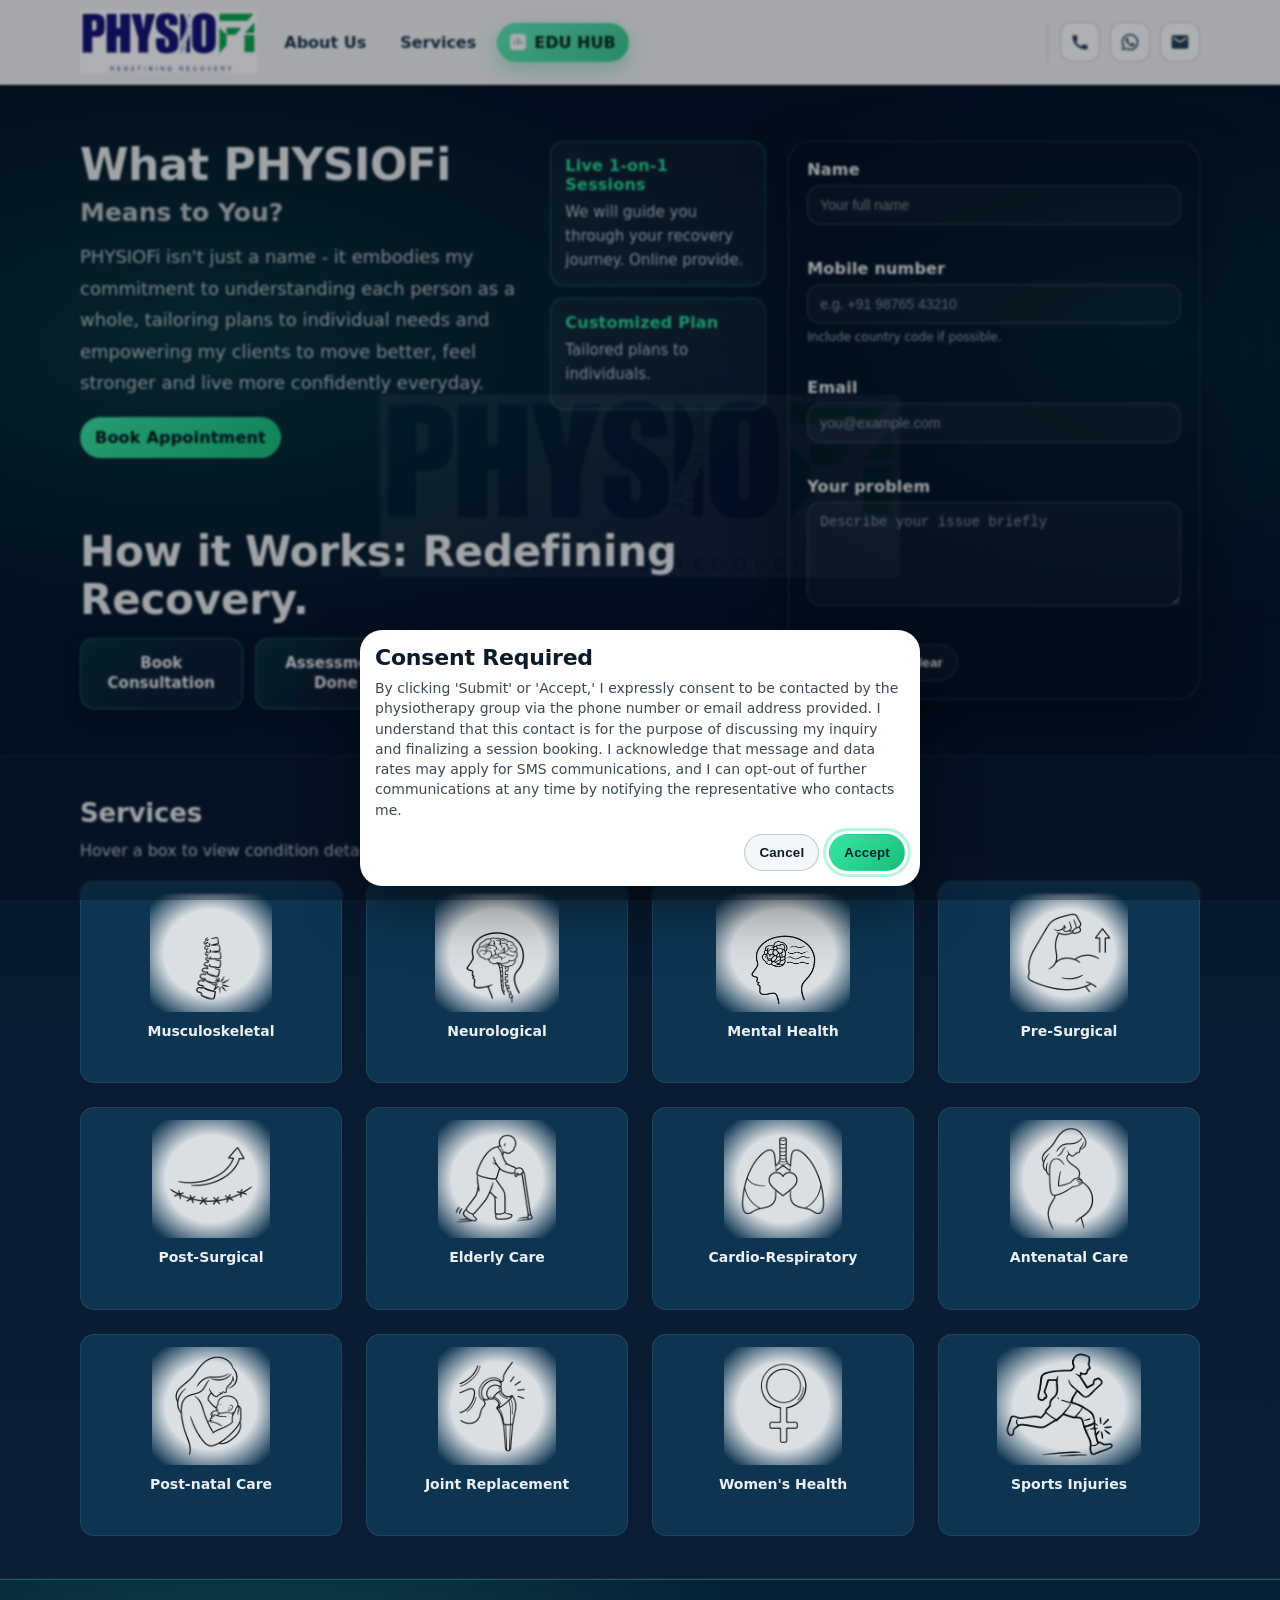
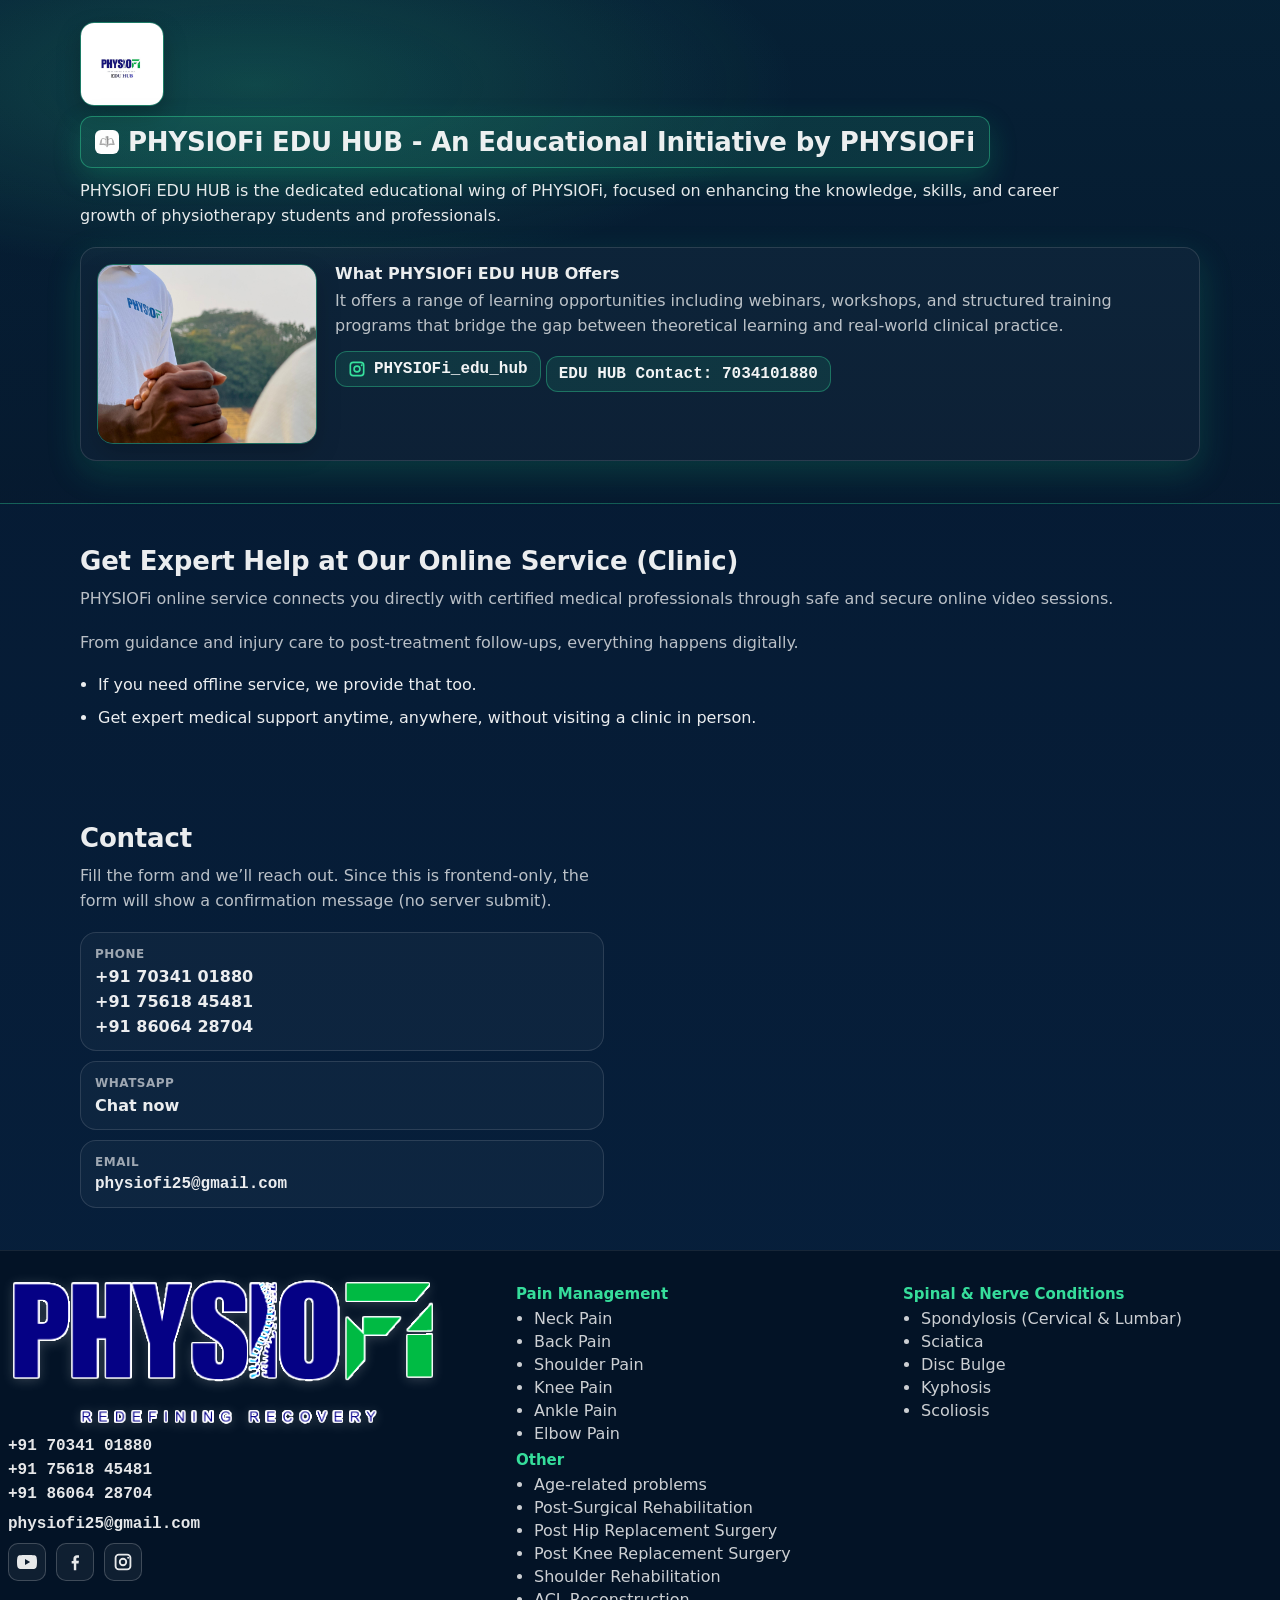
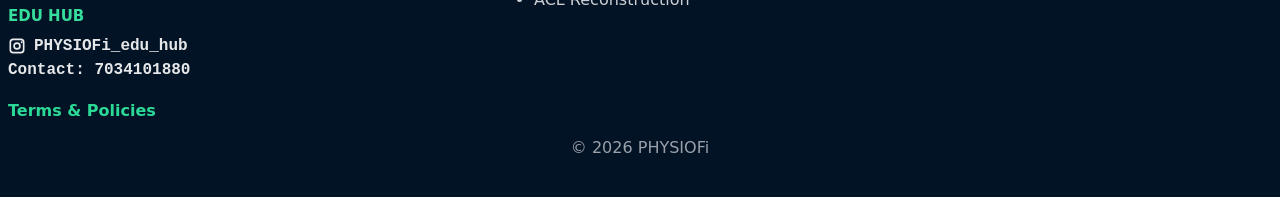
==== index.html @ 5911580b "initial upload" ====
<!doctype html>
<html lang="en">
  <head>
    <meta charset="UTF-8" />
    <meta name="viewport" content="width=device-width, initial-scale=1.0" />
    <title>PHYSIOFi - Redefining Recovery</title>
    <meta
      name="description"
      content="Single-page frontend site with quick contact and a support form."
    />
    <link rel="icon" type="image/jpeg" href="./image.jpg" />
    <link rel="apple-touch-icon" href="./image.jpg" />
    <link rel="stylesheet" href="./styles.css" />
  </head>
  <body>
    <a class="skip-link" href="#main">Skip to content</a>

    <header class="topbar" id="top">
      <div class="container topbar__inner">
        <a class="brand" href="#top" aria-label="Homepage">
          <img
            class="brand__logo"
            src="./logo.png"
            alt="PHYSIOFi logo"
            width="40"
            height="40"
          />
        </a>

        <nav class="nav" aria-label="Primary">
          <a class="nav__link" href="#about">About Us</a>
          <a class="nav__link" href="#services">Services</a>
          <a class="nav__link nav__link--edu" href="#edu-hub">
            <img
              class="nav__edu-icon"
              src="./edu hub 2.png"
              alt="PHYSIOFi EDU HUB"
              width="18"
              height="18"
            />
            <span>EDU HUB</span>
          </a>
        </nav>

        <div class="quick" aria-label="Quick contact links">
          <div class="phone-menu-wrap">
            <a
              class="icon-btn"
              href="#"
              id="callLink"
              aria-label="Call us"
              aria-haspopup="true"
              aria-expanded="false"
              title="Call"
            >
              <svg viewBox="0 0 24 24" aria-hidden="true">
                <path
                  d="M6.62 10.79a15.05 15.05 0 0 0 6.59 6.59l2.2-2.2a1 1 0 0 1 1.01-.24c1.12.37 2.33.57 3.58.57a1 1 0 0 1 1 1V20a1 1 0 0 1-1 1C10.07 21 3 13.93 3 5a1 1 0 0 1 1-1h3.5a1 1 0 0 1 1 1c0 1.25.2 2.46.57 3.58a1 1 0 0 1-.24 1.01l-2.2 2.2Z"
                />
              </svg>
            </a>
            <div class="phone-menu" id="navPhoneMenu" hidden></div>
          </div>
          <a
            class="icon-btn"
            href="#"
            id="whatsAppLink"
            aria-label="WhatsApp us"
            title="WhatsApp"
          >
            <svg viewBox="0 0 24 24" aria-hidden="true">
              <path
                d="M12.04 2C6.53 2 2.07 6.47 2.07 12c0 1.77.46 3.5 1.33 5.03L2 22l5.12-1.35A9.9 9.9 0 0 0 12.04 22c5.51 0 9.96-4.47 9.96-10S17.55 2 12.04 2Zm0 18.2c-1.55 0-3.06-.41-4.39-1.18l-.32-.19-3.04.8.81-2.96-.21-.34A8.17 8.17 0 0 1 3.88 12c0-4.52 3.67-8.2 8.16-8.2 4.5 0 8.16 3.68 8.16 8.2s-3.66 8.2-8.16 8.2Zm4.76-6.17c-.26-.13-1.54-.76-1.78-.85-.24-.09-.41-.13-.58.13-.17.26-.67.85-.82 1.03-.15.17-.3.2-.56.07-.26-.13-1.09-.4-2.07-1.28-.77-.69-1.29-1.54-1.44-1.8-.15-.26-.02-.4.11-.53.12-.12.26-.3.39-.45.13-.15.17-.26.26-.43.09-.17.04-.33-.02-.46-.06-.13-.58-1.39-.8-1.9-.21-.5-.43-.43-.58-.44h-.5c-.17 0-.46.07-.7.33-.24.26-.92.9-.92 2.2s.95 2.56 1.08 2.73c.13.17 1.86 2.85 4.5 3.99.63.27 1.12.43 1.5.55.63.2 1.2.17 1.65.1.5-.07 1.54-.63 1.76-1.24.22-.61.22-1.13.15-1.24-.07-.11-.24-.17-.5-.3Z"
              />
            </svg>
          </a>
          <a
            class="icon-btn"
            href="#"
            id="emailLink"
            aria-label="Email us"
            title="Email"
          >
            <svg viewBox="0 0 24 24" aria-hidden="true">
              <path
                d="M20 4H4a2 2 0 0 0-2 2v12a2 2 0 0 0 2 2h16a2 2 0 0 0 2-2V6a2 2 0 0 0-2-2Zm0 4-8 5L4 8V6l8 5 8-5v2Z"
              />
            </svg>
          </a>
        </div>
      </div>
    </header>

    <main id="main">
      <section class="hero" id="about">
        <div class="container hero__inner">
          <div class="hero__content">
            <div class="hero__stack">
              <section
                class="hero-block"
                aria-labelledby="PHYSIOFi-means-title"
              >
                <div class="hero-split">
                  <div class="hero-split__main">
                    <h1 id="PHYSIOFi-means-title">What PHYSIOFi</h1>
                    <p class="hero-title-balance">Means to You?</p>
                    <p class="subhead">
                      PHYSIOFi isn't just a name - it embodies my commitment to
                      understanding each person as a whole, tailoring plans to
                      individual needs and empowering my clients to move better,
                      feel stronger and live more confidently everyday.
                    </p>
                    <div class="hero__actions">
                      <a class="btn btn--primary" href="#" id="bookAppointmentBtn"
                        >Book Appointment</a
                      >
                    </div>
                  </div>

                  <aside class="hero-split__aside" aria-label="Key highlights">
                    <div class="hero-point">
                      <h2 class="hero-point__title">Live 1-on-1 Sessions</h2>
                      <p class="hero-point__text">
                        We will guide you through your recovery journey. Online
                        provide.
                      </p>
                    </div>
                    <div class="hero-point">
                      <h2 class="hero-point__title">Customized Plan</h2>
                      <p class="hero-point__text">
                        Tailored plans to individuals.
                      </p>
                    </div>
                  </aside>
                </div>
              </section>

              <section
                class="hero-block"
                aria-labelledby="how-it-works-title"
              >
                <h2 id="how-it-works-title">
                  How it Works: Redefining Recovery.
                </h2>
                <div class="process" role="list">
                  <div class="process__step" role="listitem">
                    Book Consultation
                  </div>
                  <div class="process__step" role="listitem">
                    Assessment Done
                  </div>
                  <div class="process__step" role="listitem">
                    Live 1 on 1 Consultation
                  </div>
                  <div class="process__step" role="listitem">
                    Progression Recording
                  </div>
                </div>
              </section>
            </div>
          </div>

          <form class="form hero__form hero__form--inline js-help-form" id="helpFormInline" novalidate>
            <div class="field">
              <label for="name-inline">Name</label>
              <input
                id="name-inline"
                name="name"
                type="text"
                autocomplete="name"
                placeholder="Your full name"
                required
                minlength="2"
              />
              <p class="field__error" data-error-for="name"></p>
            </div>

            <div class="field">
              <label for="mobile-inline">Mobile number</label>
              <input
                id="mobile-inline"
                name="mobile"
                type="tel"
                inputmode="tel"
                autocomplete="tel"
                placeholder="e.g. +91 98765 43210"
                required
              />
              <p class="field__hint">Include country code if possible.</p>
              <p class="field__error" data-error-for="mobile"></p>
            </div>

            <div class="field">
              <label for="email-inline">Email</label>
              <input
                id="email-inline"
                name="email"
                type="email"
                autocomplete="email"
                placeholder="you@example.com"
                required
              />
              <p class="field__error" data-error-for="email"></p>
            </div>

            <div class="field">
              <label for="problem-inline">Your problem</label>
              <textarea
                id="problem-inline"
                name="problem"
                rows="5"
                placeholder="Describe your issue briefly"
                required
                minlength="10"
              ></textarea>
              <p class="field__error" data-error-for="problem"></p>
            </div>

            <div class="form__actions">
              <button class="btn btn--primary" type="submit">Submit</button>
              <button class="btn btn--ghost" type="reset">Clear</button>
            </div>

            <div class="toast" role="status" aria-live="polite"></div>
          </form>
        </div>
      </section>

      <section class="section section--alt" id="services">
        <div class="container">
          <h2>Services</h2>
          <p class="lead">
            Hover a box to view condition details and care focus.
          </p>
          <div class="service-grid" aria-label="Service categories">
            <article class="service-card">
              <div class="service-card__media">
                <img src="./muscoskeletal.png" alt="Musculoskeletal care" />
              </div>
              <h3>Musculoskeletal</h3>
              <p>Back and neck pain, slipped discs, osteoarthritis, rheumatoid arthritis, and chronic muscle strains.</p>
            </article>
            <article class="service-card">
              <div class="service-card__media">
                <img src="./Neurological.png" alt="Neurological care" />
              </div>
              <h3>Neurological</h3>
              <p>Stroke rehabilitation, Parkinson's disease, Multiple Sclerosis, Spinal Cord Injury, and balance/coordination disorders.</p>
            </article>
            <article class="service-card">
              <div class="service-card__media">
                <img src="./Mental health.png" alt="Mental health care" />
              </div>
              <h3>Mental Health</h3>
              <p>Therapeutic exercises for stress reduction, physical activity programs for depression/anxiety, and relaxation techniques.</p>
            </article>
            <article class="service-card">
              <div class="service-card__media">
                <img src="./pre-surgical.png" alt="Pre-surgical care" />
              </div>
              <h3>Pre-Surgical</h3>
              <p>Conditioning and strengthening prior to elective surgeries to improve recovery outcomes (e.g., pre-ACL or pre-hip replacement).</p>
            </article>
            <article class="service-card">
              <div class="service-card__media">
                <img src="./post surgical.png" alt="Post-surgical care" />
              </div>
              <h3>Post-Surgical</h3>
              <p>Targeted rehabilitation following orthopedic, abdominal, or cardiac surgeries to restore mobility and reduce scar tissue.</p>
            </article>
            <article class="service-card">
              <div class="service-card__media">
                <img src="./Elderly care.png" alt="Elderly care" />
              </div>
              <h3>Elderly Care</h3>
              <p>Fall prevention, mobility assistance, osteoporosis management, and age-related functional decline.</p>
            </article>
            <article class="service-card">
              <div class="service-card__media">
                <img src="./cardio respiratory.png" alt="Cardio-respiratory care" />
              </div>
              <h3>Cardio-Respiratory</h3>
              <p>Post-COPD management, asthma physical therapy, post-heart attack recovery, and improving lung capacity.</p>
            </article>
            <article class="service-card">
              <div class="service-card__media">
                <img src="./antenatal care.png" alt="Antenatal care" />
              </div>
              <h3>Antenatal Care</h3>
              <p>Pregnancy-related back pain, pelvic floor strengthening, and postural correction during pregnancy.</p>
            </article>
            <article class="service-card">
              <div class="service-card__media">
                <img src="./post-natal.png" alt="Post-natal care" />
              </div>
              <h3>Post-natal Care</h3>
              <p>Diastasis recti recovery, pelvic floor rehabilitation, and safe return-to-exercise programs after childbirth.</p>
            </article>
            <article class="service-card">
              <div class="service-card__media">
                <img src="./joint replacement.png" alt="Joint replacement care" />
              </div>
              <h3>Joint Replacement</h3>
              <p>Specialized protocols for Total Hip Replacement (THR), Total Knee Replacement (TKR), and Shoulder Arthroplasty.</p>
            </article>
            <article class="service-card">
              <div class="service-card__media">
                <img src="./women's health.png" alt="Women's health physiotherapy" />
              </div>
              <h3>Women's Health</h3>
              <p>Pelvic organ prolapse, incontinence, pelvic pain, and menopause-related physical changes.</p>
            </article>
            <article class="service-card">
              <div class="service-card__media">
                <img src="./sports injuries.png" alt="Sports injury physiotherapy" />
              </div>
              <h3>Sports Injuries</h3>
              <p>Ligament tears (ACL/MCL), rotator cuff injuries, shin splints, tennis elbow, and athletic performance optimization.</p>
            </article>
          </div>
        </div>
      </section>

      <section class="section section--edu-hub" id="edu-hub">
        <div class="container">
          <img
            class="edu-hub__symbol"
            src="./edu hub.jpg"
            alt="PHYSIOFi EDU HUB symbol"
            width="96"
            height="96"
          />
          <h2 class="edu-hub__title">
            <img
              class="edu-hub__title-logo"
              src="./edu hub 2.png"
              alt="PHYSIOFi EDU HUB logo"
              width="28"
              height="28"
            />
            <span>PHYSIOFi EDU HUB - An Educational Initiative by PHYSIOFi</span>
          </h2>
          <p class="lead">
            PHYSIOFi EDU HUB is the dedicated educational wing of PHYSIOFi,
            focused on enhancing the knowledge, skills, and career growth of
            physiotherapy students and professionals.
          </p>
          <article class="panel edu-hub__panel">
            <img
              class="edu-hub__panel-image"
              src="./PHYSIOFi  edu hub 3.jpeg"
              alt="PHYSIOFi EDU HUB visual"
              width="220"
              height="180"
              loading="lazy"
            />
            <div class="edu-hub__panel-content">
              <h3>What PHYSIOFi EDU HUB Offers</h3>
              <p>
                It offers a range of learning opportunities including webinars,
                workshops, and structured training programs that bridge the gap
                between theoretical learning and real-world clinical practice.
              </p>
              <a
                class="edu-hub__insta"
                href="https://www.instagram.com/PHYSIOFi_edu_hub?igsh=ZTd3OWZod3J6ZGVw"
                target="_blank"
                rel="noopener noreferrer"
                aria-label="Visit PHYSIOFi EDU HUB on Instagram"
              >
                <svg viewBox="0 0 24 24" aria-hidden="true">
                  <path
                    d="M7 2h10a5 5 0 0 1 5 5v10a5 5 0 0 1-5 5H7a5 5 0 0 1-5-5V7a5 5 0 0 1 5-5Zm0 2.2A2.8 2.8 0 0 0 4.2 7v10A2.8 2.8 0 0 0 7 19.8h10a2.8 2.8 0 0 0 2.8-2.8V7A2.8 2.8 0 0 0 17 4.2H7Zm11.2 1.6a1.2 1.2 0 1 1 0 2.4 1.2 1.2 0 0 1 0-2.4ZM12 7a5 5 0 1 1 0 10 5 5 0 0 1 0-10Zm0 2.2A2.8 2.8 0 1 0 12 14.8 2.8 2.8 0 0 0 12 9.2Z"
                  />
                </svg>
                <span class="mono">PHYSIOFi_edu_hub</span>
              </a>
              <a
                class="edu-hub__insta"
                href="tel:+917034101880"
                aria-label="Call EDU HUB at 7034101880"
              >
                <span class="mono">EDU HUB Contact: 7034101880</span>
              </a>
            </div>
          </article>
        </div>
      </section>

      <section class="section" id="online-clinic">
        <div class="container">
          <h2>Get Expert Help at Our Online Service (Clinic)</h2>
          <p class="lead">
            PHYSIOFi online service connects you directly with certified medical
            professionals through safe and secure online video sessions.
          </p>
          <p class="lead">
            From guidance and injury care to post-treatment follow-ups,
            everything happens digitally.
          </p>
          <ul class="online-clinic__points">
            <li>
              If you need offline service, we provide that too.
            </li>
            <li>
              Get expert medical support anytime, anywhere, without visiting a
              clinic in person.
            </li>
          </ul>
        </div>
      </section>

      <section class="section" id="contact">
        <div class="container contact">
          <div class="contact__copy">
            <h2>Contact</h2>
            <p class="lead">
              Fill the form and we’ll reach out. Since this is frontend-only,
              the form will show a confirmation message (no server submit).
            </p>

            <div class="contact-cards" aria-label="Direct contact">
              <div class="contact-card" id="callCard">
                <span class="contact-card__title">Phone</span>
                <div class="phone-list" id="phoneList"></div>
              </div>
              <a class="contact-card" href="#" id="waCard">
                <span class="contact-card__title">WhatsApp</span>
                <span class="contact-card__value">Chat now</span>
              </a>
              <a class="contact-card" href="#" id="mailCard">
                <span class="contact-card__title">Email</span>
                <span class="contact-card__value mono" id="emailText"></span>
              </a>
            </div>
          </div>

        </div>
      </section>

    </main>

    <footer class="footer">
      <div class="container footer__inner">
        <div class="footer__column">
          <a href="#top" aria-label="Back to top">
            <img
              class="footer__logo"
              src="./logo-transparent.png"
              alt="PHYSIOFi logo"
              width="240"
              height="72"
            />
          </a>

          <div class="footer__phone-list" id="footerPhoneList"></div>
          <a class="footer__contact mono" href="#" id="footerEmailLink">
            <span id="footerEmailText"></span>
          </a>

          <div class="footer__socials" aria-label="Social links">
            <a
              class="footer__social"
              href="#"
              id="footerYouTube"
              target="_blank"
              rel="noopener noreferrer"
              aria-label="Visit PHYSIOFi on YouTube"
              title="YouTube"
            >
              <svg viewBox="0 0 24 24" aria-hidden="true">
                <path
                  d="M23.5 6.2a3.1 3.1 0 0 0-2.2-2.2C19.4 3.5 12 3.5 12 3.5s-7.4 0-9.3.5A3.1 3.1 0 0 0 .5 6.2 32 32 0 0 0 0 12a32 32 0 0 0 .5 5.8 3.1 3.1 0 0 0 2.2 2.2c1.9.5 9.3.5 9.3.5s7.4 0 9.3-.5a3.1 3.1 0 0 0 2.2-2.2A32 32 0 0 0 24 12a32 32 0 0 0-.5-5.8ZM9.6 15.5V8.5l6.2 3.5-6.2 3.5Z"
                />
              </svg>
            </a>
            <a
              class="footer__social"
              href="#"
              id="footerFacebook"
              target="_blank"
              rel="noopener noreferrer"
              aria-label="Visit PHYSIOFi on Facebook"
              title="Facebook"
            >
              <svg viewBox="0 0 24 24" aria-hidden="true">
                <path
                  d="M13.5 22v-8.2h2.8l.4-3.2h-3.2V8.5c0-.9.2-1.6 1.6-1.6h1.7V4.1c-.3 0-1.3-.1-2.5-.1-2.5 0-4.2 1.5-4.2 4.3v2.4H8v3.2h2.6V22h2.9Z"
                />
              </svg>
            </a>
            <a
              class="footer__social"
              href="#"
              id="footerInstagram"
              target="_blank"
              rel="noopener noreferrer"
              aria-label="Visit PHYSIOFi on Instagram"
              title="Instagram"
            >
              <svg viewBox="0 0 24 24" aria-hidden="true">
                <path
                  d="M7 2h10a5 5 0 0 1 5 5v10a5 5 0 0 1-5 5H7a5 5 0 0 1-5-5V7a5 5 0 0 1 5-5Zm0 2.2A2.8 2.8 0 0 0 4.2 7v10A2.8 2.8 0 0 0 7 19.8h10a2.8 2.8 0 0 0 2.8-2.8V7A2.8 2.8 0 0 0 17 4.2H7Zm11.2 1.6a1.2 1.2 0 1 1 0 2.4 1.2 1.2 0 0 1 0-2.4ZM12 7a5 5 0 1 1 0 10 5 5 0 0 1 0-10Zm0 2.2A2.8 2.8 0 1 0 12 14.8 2.8 2.8 0 0 0 12 9.2Z"
                />
              </svg>
            </a>
          </div>

          <div class="footer__edu-hub">
            <h4 class="footer__services-group">EDU HUB</h4>
            <a
              class="footer__contact footer__edu-link mono"
              href="https://www.instagram.com/PHYSIOFi_edu_hub?igsh=ZTd3OWZod3J6ZGVw"
              target="_blank"
              rel="noopener noreferrer"
              aria-label="Visit PHYSIOFi EDU HUB Instagram"
            >
              <svg viewBox="0 0 24 24" aria-hidden="true">
                <path
                  d="M7 2h10a5 5 0 0 1 5 5v10a5 5 0 0 1-5 5H7a5 5 0 0 1-5-5V7a5 5 0 0 1 5-5Zm0 2.2A2.8 2.8 0 0 0 4.2 7v10A2.8 2.8 0 0 0 7 19.8h10a2.8 2.8 0 0 0 2.8-2.8V7A2.8 2.8 0 0 0 17 4.2H7Zm11.2 1.6a1.2 1.2 0 1 1 0 2.4 1.2 1.2 0 0 1 0-2.4ZM12 7a5 5 0 1 1 0 10 5 5 0 0 1 0-10Zm0 2.2A2.8 2.8 0 1 0 12 14.8 2.8 2.8 0 0 0 12 9.2Z"
                />
              </svg>
              <span>PHYSIOFi_edu_hub</span>
            </a>
            <a
              class="footer__contact footer__edu-link mono"
              href="tel:+917034101880"
              aria-label="Call EDU HUB at 7034101880"
            >
              <span>Contact: 7034101880</span>
            </a>
          </div>

          <a class="footer__link footer__terms" href="./terms.html"
            >Terms & Policies</a
          >
        </div>

        <div class="footer__services" aria-label="Physiotherapy services">
          <div class="footer__services-grid">
            <div>
              <h4 class="footer__services-group">Pain Management</h4>
              <ul class="footer__services-list">
                <li><span class="footer__term" data-term="Neck Pain">Neck Pain</span></li>
                <li><span class="footer__term" data-term="Back Pain">Back Pain</span></li>
                <li><span class="footer__term" data-term="Shoulder Pain">Shoulder Pain</span></li>
                <li><span class="footer__term" data-term="Knee Pain">Knee Pain</span></li>
                <li><span class="footer__term" data-term="Ankle Pain">Ankle Pain</span></li>
                <li><span class="footer__term" data-term="Elbow Pain">Elbow Pain</span></li>
              </ul>

              <h4 class="footer__services-group">Other</h4>
              <ul class="footer__services-list">
                <li><span class="footer__term" data-term="Age-related problems">Age-related problems</span></li>
                <li><span class="footer__term" data-term="Post-Surgical Rehabilitation">Post-Surgical Rehabilitation</span></li>
                <li><span class="footer__term" data-term="Post Hip Replacement Surgery">Post Hip Replacement Surgery</span></li>
                <li><span class="footer__term" data-term="Post Knee Replacement Surgery">Post Knee Replacement Surgery</span></li>
                <li><span class="footer__term" data-term="Shoulder Rehabilitation">Shoulder Rehabilitation</span></li>
                <li><span class="footer__term" data-term="ACL Reconstruction">ACL Reconstruction</span></li>
              </ul>
            </div>

            <div>
              <h4 class="footer__services-group">Spinal & Nerve Conditions</h4>
              <ul class="footer__services-list">
                <li><span class="footer__term" data-term="Spondylosis (Cervical & Lumbar)">Spondylosis (Cervical & Lumbar)</span></li>
                <li><span class="footer__term" data-term="Sciatica">Sciatica</span></li>
                <li><span class="footer__term" data-term="Disc Bulge">Disc Bulge</span></li>
                <li><span class="footer__term" data-term="Kyphosis">Kyphosis</span></li>
                <li><span class="footer__term" data-term="Scoliosis">Scoliosis</span></li>
              </ul>
            </div>
          </div>
        </div>
      </div>
      <p class="footer__muted footer__copyright">
        © <span id="year"></span> PHYSIOFi
      </p>
    </footer>

    <div
      class="modal-overlay booking-modal-overlay"
      id="bookingModal"
      role="dialog"
      aria-modal="true"
      aria-labelledby="bookingModalTitle"
      hidden
    >
      <div class="booking-modal" role="document">
        <div class="booking-modal__head">
          <h2 id="bookingModalTitle">Book Appointment</h2>
          <button
            class="booking-modal__close"
            type="button"
            id="bookingModalClose"
            aria-label="Close booking form"
          >
            ×
          </button>
        </div>

        <form class="form hero__form js-help-form" id="helpFormModal" novalidate>
          <div class="field">
            <label for="name-modal">Name</label>
            <input
              id="name-modal"
              name="name"
              type="text"
              autocomplete="name"
              placeholder="Your full name"
              required
              minlength="2"
            />
            <p class="field__error" data-error-for="name"></p>
          </div>

          <div class="field">
            <label for="mobile-modal">Mobile number</label>
            <input
              id="mobile-modal"
              name="mobile"
              type="tel"
              inputmode="tel"
              autocomplete="tel"
              placeholder="e.g. +91 98765 43210"
              required
            />
            <p class="field__hint">Include country code if possible.</p>
            <p class="field__error" data-error-for="mobile"></p>
          </div>

          <div class="field">
            <label for="email-modal">Email</label>
            <input
              id="email-modal"
              name="email"
              type="email"
              autocomplete="email"
              placeholder="you@example.com"
              required
            />
            <p class="field__error" data-error-for="email"></p>
          </div>

          <div class="field">
            <label for="problem-modal">Your problem</label>
            <textarea
              id="problem-modal"
              name="problem"
              rows="5"
              placeholder="Describe your issue briefly"
              required
              minlength="10"
            ></textarea>
            <p class="field__error" data-error-for="problem"></p>
          </div>

          <div class="form__actions">
            <button class="btn btn--primary" type="submit">Submit</button>
            <button class="btn btn--ghost" type="reset">Clear</button>
          </div>

          <div class="toast" role="status" aria-live="polite"></div>
        </form>
      </div>
    </div>

    <div
      class="modal-overlay"
      id="clickwrapModal"
      role="dialog"
      aria-modal="true"
      aria-labelledby="clickwrapTitle"
      aria-describedby="clickwrapText"
      hidden
    >
      <div class="modal">
        <h2 id="clickwrapTitle">Consent Required</h2>
        <p class="lead" id="clickwrapText">
          By clicking 'Submit' or 'Accept,' I expressly consent to be contacted
          by the physiotherapy group via the phone number or email address
          provided. I understand that this contact is for the purpose of
          discussing my inquiry and finalizing a session booking. I acknowledge
          that message and data rates may apply for SMS communications, and I
          can opt-out of further communications at any time by notifying the
          representative who contacts me.
        </p>
        <div class="modal__actions">
          <button class="btn btn--ghost" type="button" id="clickwrapCancel">
            Cancel
          </button>
          <button class="btn btn--primary" type="button" id="clickwrapAccept">
            Accept
          </button>
        </div>
      </div>
    </div>

    <script src="./script.js"></script>
  </body>
</html>
---- styles.css ----
:root {
  --bg0: #041223; /* dark blue from brand */
  --bg1: #07213f;
  --panel: rgba(255, 255, 255, 0.06);
  --panel2: rgba(255, 255, 255, 0.08);
  --border: rgba(255, 255, 255, 0.12);
  --text: rgba(255, 255, 255, 0.92);
  --muted: rgba(255, 255, 255, 0.72);
  --muted2: rgba(255, 255, 255, 0.6);
  --green: #38e6a0;
  --green2: #18be7b;
  --danger: #ff5d5d;
  --shadow: 0 22px 60px rgba(0, 0, 0, 0.45);
  --radius: 16px;
  --radius2: 22px;
  --container: 1120px;
}

*,
*::before,
*::after {
  box-sizing: border-box;
}

html {
  scroll-behavior: smooth;
}

body {
  position: relative;
  margin: 0;
  font-family: ui-sans-serif, system-ui, -apple-system, Segoe UI, Roboto, Inter,
    Arial, "Noto Sans", "Apple Color Emoji", "Segoe UI Emoji";
  color: var(--text);
  background: radial-gradient(
      1000px 500px at 15% 10%,
      rgba(46, 229, 157, 0.14),
      transparent 60%
    ),
    radial-gradient(
      900px 520px at 90% 10%,
      rgba(46, 229, 157, 0.09),
      transparent 55%
    ),
    linear-gradient(180deg, var(--bg0), var(--bg1));
}

body::before {
  content: "";
  position: fixed;
  inset: 0;
  background: url("./logo.png") center 55% / min(55vw, 520px) no-repeat;
  opacity: 0.06;
  pointer-events: none;
  z-index: 0;
}

.topbar,
main,
.footer {
  position: relative;
  z-index: 1;
}

a {
  color: inherit;
  text-decoration: none;
}

.container {
  width: min(var(--container), calc(100% - 40px));
  margin: 0 auto;
}

.mono {
  font-family: ui-monospace, SFMono-Regular, Menlo, Monaco, Consolas,
    "Liberation Mono", "Courier New", monospace;
}

.skip-link {
  position: absolute;
  left: -999px;
  top: 12px;
  background: rgba(255, 255, 255, 0.9);
  color: #001018;
  padding: 10px 12px;
  border-radius: 10px;
  z-index: 9999;
}
.skip-link:focus {
  left: 12px;
}

.topbar {
  position: sticky;
  top: 0;
  z-index: 50;
  background: rgba(255, 255, 255, 0.96);
  border-bottom: 1px solid rgba(9, 28, 46, 0.12);
  backdrop-filter: blur(8px);
}

.topbar__inner {
  display: flex;
  align-items: center;
  justify-content: flex-start;
  gap: 14px;
  min-height: 84px;
  padding: 10px 0;
}

.brand {
  display: inline-flex;
  align-items: center;
  gap: 0;
  flex: 0 0 auto;
  line-height: 0;
}
.brand__logo {
  width: auto;
  height: 62px;
  max-width: min(42vw, 300px);
  object-fit: contain;
  display: block;
  border: 0;
  border-radius: 0;
  background: transparent;
  box-shadow: none;
}

.nav {
  display: flex;
  align-items: center;
  gap: 8px;
}
.nav__link {
  display: inline-flex;
  align-items: center;
  padding: 9px 12px;
  border-radius: 999px;
  color: #17344a;
  font-weight: 600;
  border: 1px solid transparent;
}
.nav__link:hover {
  color: #0d5a43;
  border-color: rgba(56, 230, 160, 0.45);
  background: rgba(56, 230, 160, 0.16);
}
.nav__link:focus-visible,
.nav__link:active {
  color: #0d5a43;
  border-color: rgba(56, 230, 160, 0.5);
  background: rgba(56, 230, 160, 0.18);
}
.nav__link--cta {
  color: #02131a;
  background: linear-gradient(135deg, var(--green), var(--green2));
  border-color: transparent;
}
.nav__link--cta:hover {
  filter: brightness(1.03);
}

.nav__link--edu {
  color: #04261c;
  display: inline-flex;
  align-items: center;
  gap: 8px;
  font-weight: 800;
  border-color: rgba(56, 230, 160, 0.42);
  background: linear-gradient(
    135deg,
    rgba(56, 230, 160, 0.78),
    rgba(24, 190, 123, 0.82)
  );
  box-shadow: 0 8px 20px rgba(24, 190, 123, 0.32);
}

.nav__edu-icon {
  width: 16px;
  height: 16px;
  border-radius: 4px;
  object-fit: cover;
  flex: 0 0 16px;
}

.nav__link--edu:hover,
.nav__link--edu:focus-visible,
.nav__link--edu:active {
  color: #021b13;
  border-color: rgba(56, 230, 160, 0.75);
  background: linear-gradient(
    135deg,
    rgba(56, 230, 160, 0.92),
    rgba(24, 190, 123, 0.94)
  );
  transform: translateY(-1px);
}

.quick {
  display: inline-flex;
  gap: 10px;
  align-items: center;
  margin-left: auto;
  padding-left: 12px;
  border-left: 1px solid rgba(9, 28, 46, 0.15);
}

.phone-menu-wrap {
  position: relative;
}
.icon-btn {
  width: 40px;
  height: 40px;
  display: inline-flex;
  align-items: center;
  justify-content: center;
  border-radius: 12px;
  border: 1px solid rgba(9, 28, 46, 0.18);
  background: #ffffff;
}
.icon-btn:hover {
  background: rgba(9, 28, 46, 0.05);
  border-color: rgba(9, 28, 46, 0.28);
}
.icon-btn svg {
  width: 20px;
  height: 20px;
  fill: #17344a;
  opacity: 0.95;
}

.phone-menu {
  position: absolute;
  top: calc(100% + 10px);
  right: 0;
  min-width: 190px;
  display: grid;
  gap: 4px;
  padding: 8px;
  border-radius: 12px;
  border: 1px solid rgba(9, 28, 46, 0.18);
  background: #ffffff;
  box-shadow: 0 8px 22px rgba(0, 0, 0, 0.15);
  z-index: 50;
}

.phone-menu[hidden] {
  display: none;
}

.phone-menu__item {
  color: #17344a;
  font-size: 14px;
  font-weight: 700;
  padding: 7px 8px;
  border-radius: 8px;
}

.phone-menu__item:hover {
  background: rgba(56, 230, 160, 0.14);
  color: #0d5a43;
}

.hero {
  padding: 56px 0 46px;
}
.hero__inner {
  display: grid;
  grid-template-columns: 1.25fr 0.75fr;
  gap: 22px;
  align-items: start;
}
.hero__stack {
  display: grid;
  gap: 24px;
}
.hero-block {
  padding: 0;
}
.hero-split {
  display: grid;
  grid-template-columns: 1.35fr 0.65fr;
  gap: 22px;
  align-items: start;
}
.hero-split__aside {
  display: grid;
  gap: 12px;
}
.hero-point {
  padding: 14px 14px 13px;
  border: 1px solid rgba(56, 230, 160, 0.28);
  border-radius: 14px;
  background: rgba(255, 255, 255, 0.04);
  min-height: 112px;
  transition: transform 0.2s ease, border-color 0.2s ease, box-shadow 0.2s ease;
}
.hero-point:hover {
  transform: translateY(-3px);
  border-color: rgba(56, 230, 160, 0.58);
  box-shadow: 0 12px 28px rgba(0, 0, 0, 0.22);
}
.hero-point__title {
  margin: 0 0 6px;
  font-size: 16px;
  letter-spacing: 0.2px;
  color: rgba(46, 229, 157, 0.95);
}
.hero-point__text {
  margin: 0;
  color: var(--muted);
  line-height: 1.6;
  font-size: 15px;
}
.process {
  display: grid;
  grid-template-columns: repeat(4, minmax(0, 1fr));
  gap: 12px;
  margin-top: 12px;
}
.process__step {
  border: 1px solid rgba(56, 230, 160, 0.3);
  border-radius: 14px;
  background: linear-gradient(
    135deg,
    rgba(56, 230, 160, 0.12),
    rgba(255, 255, 255, 0.03) 60%
  );
  padding: 14px 10px;
  font-weight: 800;
  font-size: 15px;
  text-align: center;
  line-height: 1.35;
  box-shadow: 0 8px 20px rgba(0, 0, 0, 0.16);
  transition: transform 0.2s ease, border-color 0.2s ease, box-shadow 0.2s ease,
    background 0.2s ease;
}
.process__step:hover {
  transform: translateY(-3px);
  border-color: rgba(56, 230, 160, 0.72);
  box-shadow: 0 14px 28px rgba(0, 0, 0, 0.24);
  background: linear-gradient(
    135deg,
    rgba(56, 230, 160, 0.2),
    rgba(255, 255, 255, 0.06) 60%
  );
}
.process__step:focus-visible {
  outline: 3px solid rgba(56, 230, 160, 0.42);
  outline-offset: 2px;
}
.kicker {
  display: inline-flex;
  align-items: center;
  gap: 10px;
  padding: 8px 12px;
  border-radius: 999px;
  border: 1px solid rgba(46, 229, 157, 0.28);
  background: rgba(46, 229, 157, 0.08);
  color: rgba(46, 229, 157, 0.95);
  font-weight: 700;
  margin: 0 0 14px;
}

h1 {
  font-size: clamp(30px, 4.2vw, 44px);
  line-height: 1.08;
  margin: 0 0 10px;
  letter-spacing: -0.5px;
}

.hero-title-balance {
  margin: -2px 0 12px;
  color: var(--muted);
  font-size: clamp(19px, 2.5vw, 25px);
  font-weight: 650;
  line-height: 1.3;
}

.subhead {
  color: var(--muted);
  margin: 0 0 18px;
  font-size: 18px;
  line-height: 1.75;
  max-width: 72ch;
}

.hero__actions {
  display: flex;
  gap: 10px;
  flex-wrap: wrap;
  margin: 0 0 10px;
}

.note {
  margin: 0;
  color: var(--muted2);
  font-size: 13px;
}

.btn {
  display: inline-flex;
  align-items: center;
  justify-content: center;
  padding: 10px 14px;
  border-radius: 999px;
  border: 1px solid var(--border);
  font-weight: 700;
  letter-spacing: 0.2px;
  cursor: pointer;
  user-select: none;
}
.btn:focus-visible,
.icon-btn:focus-visible,
.nav__link:focus-visible,
.contact-card:focus-visible {
  outline: 3px solid rgba(46, 229, 157, 0.35);
  outline-offset: 3px;
}
.btn--primary {
  border-color: transparent;
  background: linear-gradient(135deg, var(--green), var(--green2));
  color: #041418;
}
.btn--primary:hover {
  filter: brightness(1.03);
}
.btn--ghost {
  background: rgba(255, 255, 255, 0.03);
  color: var(--text);
}
.btn--ghost:hover {
  background: rgba(255, 255, 255, 0.06);
}

.hero__card {
  border: 1px solid var(--border);
  border-radius: var(--radius2);
  background: linear-gradient(
      135deg,
      rgba(46, 229, 157, 0.08),
      rgba(255, 255, 255, 0.02) 55%
    ),
    rgba(255, 255, 255, 0.03);
  box-shadow: var(--shadow);
  padding: 18px;
}
.stat {
  padding: 12px;
  border-radius: 14px;
  border: 1px solid rgba(255, 255, 255, 0.1);
  background: rgba(0, 0, 0, 0.12);
}
.stat + .stat {
  margin-top: 10px;
}
.stat__label {
  display: block;
  color: var(--muted2);
  font-weight: 700;
  font-size: 12px;
  letter-spacing: 0.5px;
  text-transform: uppercase;
}
.stat__value {
  display: block;
  margin-top: 6px;
  font-weight: 800;
}

.section {
  padding: 42px 0;
}
.section--alt {
  background: rgba(255, 255, 255, 0.02);
  border-top: 1px solid rgba(255, 255, 255, 0.05);
  border-bottom: 1px solid rgba(255, 255, 255, 0.05);
}

.section--edu-hub {
  position: relative;
  border-top: 1px solid rgba(56, 230, 160, 0.36);
  border-bottom: 1px solid rgba(56, 230, 160, 0.28);
  background:
    radial-gradient(
      900px 320px at 20% 20%,
      rgba(56, 230, 160, 0.2),
      transparent 60%
    ),
    linear-gradient(
      180deg,
      rgba(7, 40, 58, 0.55) 0%,
      rgba(7, 25, 44, 0.55) 100%
    );
}

.section--edu-hub h2 {
  padding: 10px 14px;
  border-radius: 12px;
  border: 1px solid rgba(56, 230, 160, 0.4);
  background: rgba(56, 230, 160, 0.12);
  box-shadow: 0 10px 28px rgba(24, 190, 123, 0.22);
}

.edu-hub__title {
  display: inline-flex;
  align-items: center;
  gap: 9px;
}

.edu-hub__title-logo {
  width: 24px;
  height: 24px;
  border-radius: 6px;
  object-fit: cover;
  flex: 0 0 24px;
}

.section--edu-hub .lead {
  max-width: 980px;
  color: rgba(255, 255, 255, 0.9);
}

.edu-hub__symbol {
  display: block;
  width: 84px;
  height: 84px;
  margin: 0 0 10px;
  border-radius: 14px;
  border: 1px solid rgba(56, 230, 160, 0.38);
  box-shadow: 0 10px 24px rgba(0, 0, 0, 0.24);
  object-fit: cover;
}

.edu-hub__panel {
  border-color: rgba(56, 230, 160, 0.42);
  background: rgba(56, 230, 160, 0.08);
  box-shadow: 0 12px 34px rgba(24, 190, 123, 0.2);
  display: flex;
  gap: 18px;
  align-items: flex-start;
}

.edu-hub__panel-content {
  flex: 1 1 auto;
  min-width: 0;
}

.edu-hub__panel-image {
  width: 220px;
  height: 180px;
  flex: 0 0 220px;
  border-radius: var(--radius);
  object-fit: cover;
  border: 1px solid rgba(56, 230, 160, 0.38);
  box-shadow: 0 10px 24px rgba(0, 0, 0, 0.18);
}

.edu-hub__insta {
  margin-top: 12px;
  display: inline-flex;
  align-items: center;
  gap: 8px;
  padding: 8px 12px;
  border-radius: 12px;
  border: 1px solid rgba(56, 230, 160, 0.35);
  background: rgba(56, 230, 160, 0.1);
  color: rgba(255, 255, 255, 0.95);
  font-weight: 700;
}

.edu-hub__insta svg {
  width: 18px;
  height: 18px;
  fill: rgba(56, 230, 160, 0.98);
}

.edu-hub__insta:hover {
  border-color: rgba(56, 230, 160, 0.6);
  background: rgba(56, 230, 160, 0.16);
}

h2 {
  margin: 0 0 10px;
  font-size: 26px;
  letter-spacing: -0.2px;
}

section[aria-labelledby="how-it-works-title"] {
  margin-top: 36px;
}

#how-it-works-title {
  font-size: clamp(32px, 4vw, 42px);
  line-height: 1.15;
  margin-bottom: 14px;
}

.lead {
  margin: 0 0 18px;
  color: var(--muted);
  line-height: 1.6;
}

.service-grid {
  display: grid;
  grid-template-columns: repeat(4, minmax(0, 1fr));
  gap: 24px;
}

.service-card {
  margin: 0;
  border: 1px solid rgba(255, 255, 255, 0.08);
  border-radius: 14px;
  background: #0d3552;
  overflow: hidden;
  transition: border-color 0.2s ease, box-shadow 0.2s ease, transform 0.2s ease;
  padding: 12px 12px 42px;
  position: relative;
  min-height: 172px;
  display: flex;
  flex-direction: column;
  align-items: center;
  text-align: center;
}

.service-card:hover {
  transform: translateY(-3px);
  border-color: rgba(255, 255, 255, 0.16);
  box-shadow: 0 14px 28px rgba(0, 0, 0, 0.22);
}

.service-card__media {
  display: flex;
  align-items: center;
  justify-content: center;
  min-height: 100px;
  width: 100%;
  margin: 0 0 4px;
  position: relative;
}
.service-card img {
  max-height: 118px;
  max-width: 88%;
  width: auto;
  height: auto;
  object-fit: contain;
  display: block;
  opacity: 0.88;
  filter: brightness(1.05) contrast(0.94);
  position: relative;
  z-index: 1;
  -webkit-mask-image: radial-gradient(
    ellipse 92% 88% at 50% 50%,
    #000 42%,
    transparent 72%
  );
  mask-image: radial-gradient(
    ellipse 92% 88% at 50% 50%,
    #000 42%,
    transparent 72%
  );
}
.service-card h3 {
  margin: 6px 0 0;
  font-size: 14px;
  font-weight: 800;
  line-height: 1.3;
  color: var(--text);
  width: 100%;
  text-align: center;
}

.service-card p {
  margin: 0;
  position: absolute;
  inset: auto 10px 10px 10px;
  border-radius: 10px;
  padding: 10px 10px;
  text-align: left;
  background: rgba(2, 8, 18, 0.96);
  border: 1px solid rgba(255, 255, 255, 0.14);
  color: rgba(255, 255, 255, 0.94);
  font-weight: 600;
  font-size: 13px;
  line-height: 1.5;
  box-shadow: 0 8px 20px rgba(0, 0, 0, 0.35);
  opacity: 0;
  transform: translateY(6px);
  pointer-events: none;
  transition: opacity 0.2s ease, transform 0.2s ease;
}

.service-card:hover p {
  opacity: 1;
  transform: translateY(0);
}

.online-clinic__points {
  margin: 6px 0 0;
  padding-left: 18px;
}
.online-clinic__points li {
  margin: 8px 0;
  color: var(--text);
  line-height: 1.55;
}

.grid {
  display: grid;
  grid-template-columns: repeat(3, minmax(0, 1fr));
  gap: 12px;
}

.panel {
  border: 1px solid var(--border);
  background: rgba(255, 255, 255, 0.03);
  border-radius: var(--radius);
  padding: 16px;
}
.panel h3 {
  margin: 0 0 6px;
  font-size: 16px;
}
.panel p {
  margin: 0;
  color: var(--muted);
  line-height: 1.55;
}

.contact {
  display: grid;
  grid-template-columns: 0.95fr 1.05fr;
  gap: 16px;
  align-items: start;
}

.contact-cards {
  display: grid;
  grid-template-columns: 1fr;
  gap: 10px;
  margin-top: 14px;
}
.contact-card {
  border: 1px solid var(--border);
  background: rgba(255, 255, 255, 0.03);
  border-radius: 16px;
  padding: 14px;
  display: grid;
  gap: 6px;
}
.contact-card:hover {
  border-color: rgba(46, 229, 157, 0.35);
  background: rgba(46, 229, 157, 0.06);
}
.contact-card__title {
  color: var(--muted2);
  font-size: 12px;
  font-weight: 800;
  letter-spacing: 0.5px;
  text-transform: uppercase;
}
.contact-card__value {
  font-weight: 800;
}

.phone-list {
  display: grid;
  gap: 6px;
}

.phone-link {
  color: var(--text);
  font-weight: 800;
}

.phone-link:hover {
  color: rgba(56, 230, 160, 0.95);
}

.form {
  border: 1px solid var(--border);
  border-radius: var(--radius2);
  background: rgba(0, 0, 0, 0.16);
  box-shadow: var(--shadow);
  padding: 18px;
}
.hero__form {
  width: min(720px, 92vw);
}
.hero__form--inline {
  width: min(430px, 100%);
  justify-self: end;
  position: sticky;
  top: 102px;
}

body.is-booking-open .topbar,
body.is-booking-open main,
body.is-booking-open .footer {
  filter: blur(5px);
  pointer-events: none;
  user-select: none;
}

.booking-modal-overlay {
  z-index: 110;
  align-items: center;
  background: rgba(1, 8, 18, 0.42);
  backdrop-filter: blur(3px);
}
.booking-modal {
  width: min(780px, 96vw);
  border: 1px solid var(--border);
  border-radius: var(--radius2);
  background: rgba(3, 19, 38, 0.96);
  box-shadow: var(--shadow);
  padding: 14px;
}
.booking-modal__head {
  display: flex;
  align-items: center;
  justify-content: space-between;
  gap: 10px;
  margin-bottom: 8px;
}
.booking-modal__head h2 {
  margin: 0;
  font-size: 24px;
}
.booking-modal__close {
  width: 36px;
  height: 36px;
  border-radius: 10px;
  border: 1px solid rgba(255, 255, 255, 0.24);
  background: rgba(255, 255, 255, 0.06);
  color: var(--text);
  font-size: 24px;
  line-height: 1;
  cursor: pointer;
}
.booking-modal__close:hover {
  border-color: rgba(56, 230, 160, 0.56);
  background: rgba(56, 230, 160, 0.14);
}

.field {
  margin-bottom: 12px;
}
.field label {
  display: block;
  font-weight: 800;
  margin-bottom: 6px;
  letter-spacing: 0.2px;
}
.field input,
.field textarea {
  width: 100%;
  border-radius: 14px;
  border: 1px solid rgba(255, 255, 255, 0.14);
  background: rgba(255, 255, 255, 0.03);
  padding: 11px 12px;
  color: var(--text);
  outline: none;
  font-size: 14px;
}
.field input::placeholder,
.field textarea::placeholder {
  color: rgba(255, 255, 255, 0.5);
}
.field input:focus,
.field textarea:focus {
  border-color: rgba(46, 229, 157, 0.5);
  box-shadow: 0 0 0 4px rgba(46, 229, 157, 0.12);
}
.field__hint {
  margin: 6px 0 0;
  color: var(--muted2);
  font-size: 12px;
}
.field__error {
  margin: 6px 0 0;
  color: #ffd0d0;
  font-size: 12px;
  min-height: 16px;
}

.form__actions {
  display: flex;
  gap: 10px;
  flex-wrap: wrap;
  margin-top: 10px;
}

.toast {
  margin-top: 12px;
  padding: 10px 12px;
  border-radius: 14px;
  border: 1px solid rgba(46, 229, 157, 0.3);
  background: rgba(46, 229, 157, 0.08);
  color: rgba(46, 229, 157, 0.95);
  font-weight: 800;
  display: none;
}
.toast.is-visible {
  display: block;
}
.toast.is-error {
  border-color: rgba(255, 93, 93, 0.35);
  background: rgba(255, 93, 93, 0.08);
  color: rgba(255, 208, 208, 0.98);
}

.modal-overlay {
  position: fixed;
  inset: 0;
  z-index: 120;
  display: grid;
  align-items: end;
  justify-items: center;
  padding: 14px;
  background: rgba(1, 8, 18, 0.32);
  backdrop-filter: blur(1px);
}
.modal-overlay[hidden] {
  display: none;
}
.modal {
  width: min(560px, 100%);
  border: 1px solid var(--border);
  border-radius: var(--radius2);
  background: #ffffff;
  color: #0b1b2b;
  box-shadow: var(--shadow);
  padding: 14px;
}
.modal h2 {
  margin: 0 0 8px;
  font-size: 22px;
}
.modal .lead,
.modal p {
  margin-bottom: 0;
  color: rgba(11, 27, 43, 0.8);
  font-size: 14px;
  line-height: 1.45;
}
.modal .btn--ghost {
  background: #f3f6fa;
  color: #0b1b2b;
  border-color: rgba(11, 27, 43, 0.22);
}
.modal .btn--ghost:hover {
  background: #e9eff6;
}
.modal .btn--primary {
  color: #04202d;
}
.modal__actions {
  display: flex;
  justify-content: flex-end;
  flex-wrap: wrap;
  gap: 10px;
  margin-top: 14px;
}

.footer {
  padding: 26px 0 40px;
  border-top: 1px solid rgba(255, 255, 255, 0.08);
  background: #031326;
}
.footer__inner {
  display: flex;
  align-items: flex-start;
  justify-content: space-between;
  gap: 40px;
  width: min(1280px, calc(100% - 16px));
  margin-left: 8px;
  margin-right: auto;
}
.footer__column {
  display: flex;
  flex-direction: column;
  align-items: flex-start;
  gap: 10px;
  flex: 0 0 min(460px, 38vw);
  max-width: 460px;
}
.footer__logo {
  width: min(430px, 95%);
  height: auto;
  display: block;
  object-fit: contain;
  opacity: 1;
  mix-blend-mode: normal;
  filter: contrast(1.16) saturate(1.1) brightness(1.06) drop-shadow(1px 0 0 #fff)
    drop-shadow(-1px 0 0 #fff) drop-shadow(0 1px 0 #fff)
    drop-shadow(0 -1px 0 #fff) drop-shadow(0 2px 6px rgba(255, 255, 255, 0.18));
}
.footer__contact {
  color: rgba(255, 255, 255, 0.9);
  font-weight: 700;
}
.footer__phone-list {
  display: grid;
  gap: 6px;
  margin-bottom: 2px;
}
.footer__contact:hover {
  color: rgba(56, 230, 160, 0.95);
}
.footer__socials {
  display: inline-flex;
  align-items: center;
  gap: 10px;
}
.footer__social {
  width: 38px;
  height: 38px;
  display: inline-flex;
  align-items: center;
  justify-content: center;
  border-radius: 10px;
  border: 1px solid rgba(255, 255, 255, 0.2);
  background: rgba(255, 255, 255, 0.05);
}
.footer__social:hover {
  border-color: rgba(56, 230, 160, 0.5);
  background: rgba(56, 230, 160, 0.1);
}
.footer__social svg {
  width: 20px;
  height: 20px;
  fill: rgba(255, 255, 255, 0.9);
}
.footer__social:hover svg {
  fill: rgba(56, 230, 160, 0.98);
}

.footer__edu-hub {
  margin-top: 8px;
  display: flex;
  flex-direction: column;
  align-items: flex-start;
  gap: 6px;
}

.footer__edu-link {
  display: inline-flex;
  align-items: center;
  gap: 8px;
}

.footer__edu-link svg {
  width: 18px;
  height: 18px;
  fill: rgba(255, 255, 255, 0.92);
}

.footer__edu-link:hover svg {
  fill: rgba(56, 230, 160, 0.98);
}
.footer__muted {
  margin: 8px 0 0;
  color: var(--muted2);
}
.footer__copyright {
  margin: 18px 0 0;
  text-align: center;
}
.footer__link {
  color: rgba(46, 229, 157, 0.95);
  font-weight: 800;
}
.footer__terms {
  margin-top: 12px;
}
.footer__link:hover {
  text-decoration: underline;
}

.footer__services {
  flex: 1;
  min-width: 420px;
  padding-left: 8px;
  color: rgba(255, 255, 255, 0.9);
}
.footer__services-grid {
  display: grid;
  grid-template-columns: repeat(2, minmax(0, 1fr));
  gap: 18px;
}
.footer__services-group {
  margin: 8px 0 6px;
  font-size: 15px;
  color: rgba(56, 230, 160, 0.96);
}
.footer__services-list {
  margin: 0;
  padding-left: 18px;
}
.footer__services-list li {
  margin: 4px 0;
  color: rgba(255, 255, 255, 0.8);
}
.footer__term {
  position: relative;
  display: inline-block;
  text-decoration: none;
  text-underline-offset: 3px;
  cursor: default;
}
.footer__term:hover {
  text-decoration: underline;
  text-decoration-color: rgba(56, 230, 160, 0.55);
}
.footer__term::after {
  content: attr(data-term);
  position: absolute;
  left: 0;
  bottom: calc(100% + 8px);
  min-width: max-content;
  max-width: 280px;
  padding: 6px 8px;
  border-radius: 8px;
  border: 1px solid rgba(56, 230, 160, 0.4);
  background: rgba(3, 19, 38, 0.98);
  color: rgba(255, 255, 255, 0.95);
  font-size: 12px;
  line-height: 1.25;
  opacity: 0;
  pointer-events: none;
  transform: translateY(4px);
  transition: opacity 0.18s ease, transform 0.18s ease;
}
.footer__term:hover::after {
  opacity: 1;
  transform: translateY(0);
}

@media (max-width: 960px) {
  .service-grid {
    grid-template-columns: repeat(2, minmax(0, 1fr));
  }
}

@media (max-width: 920px) {
  .hero__inner {
    grid-template-columns: 1fr;
  }
  .hero__form--inline {
    width: 100%;
    position: static;
  }
  .hero-split {
    grid-template-columns: 1fr;
  }
  .process {
    grid-template-columns: 1fr;
  }
  .contact {
    grid-template-columns: 1fr;
  }
  .grid {
    grid-template-columns: 1fr;
  }
  .nav {
    display: none;
  }
  .footer__inner {
    flex-direction: column;
  }
  .footer__services-grid {
    grid-template-columns: 1fr;
  }

  .edu-hub__panel {
    flex-direction: column;
  }

  .edu-hub__panel-image {
    width: 100%;
    height: auto;
    flex: 0 0 auto;
  }
}

@media (max-width: 560px) {
  .service-grid {
    grid-template-columns: 1fr;
  }
}
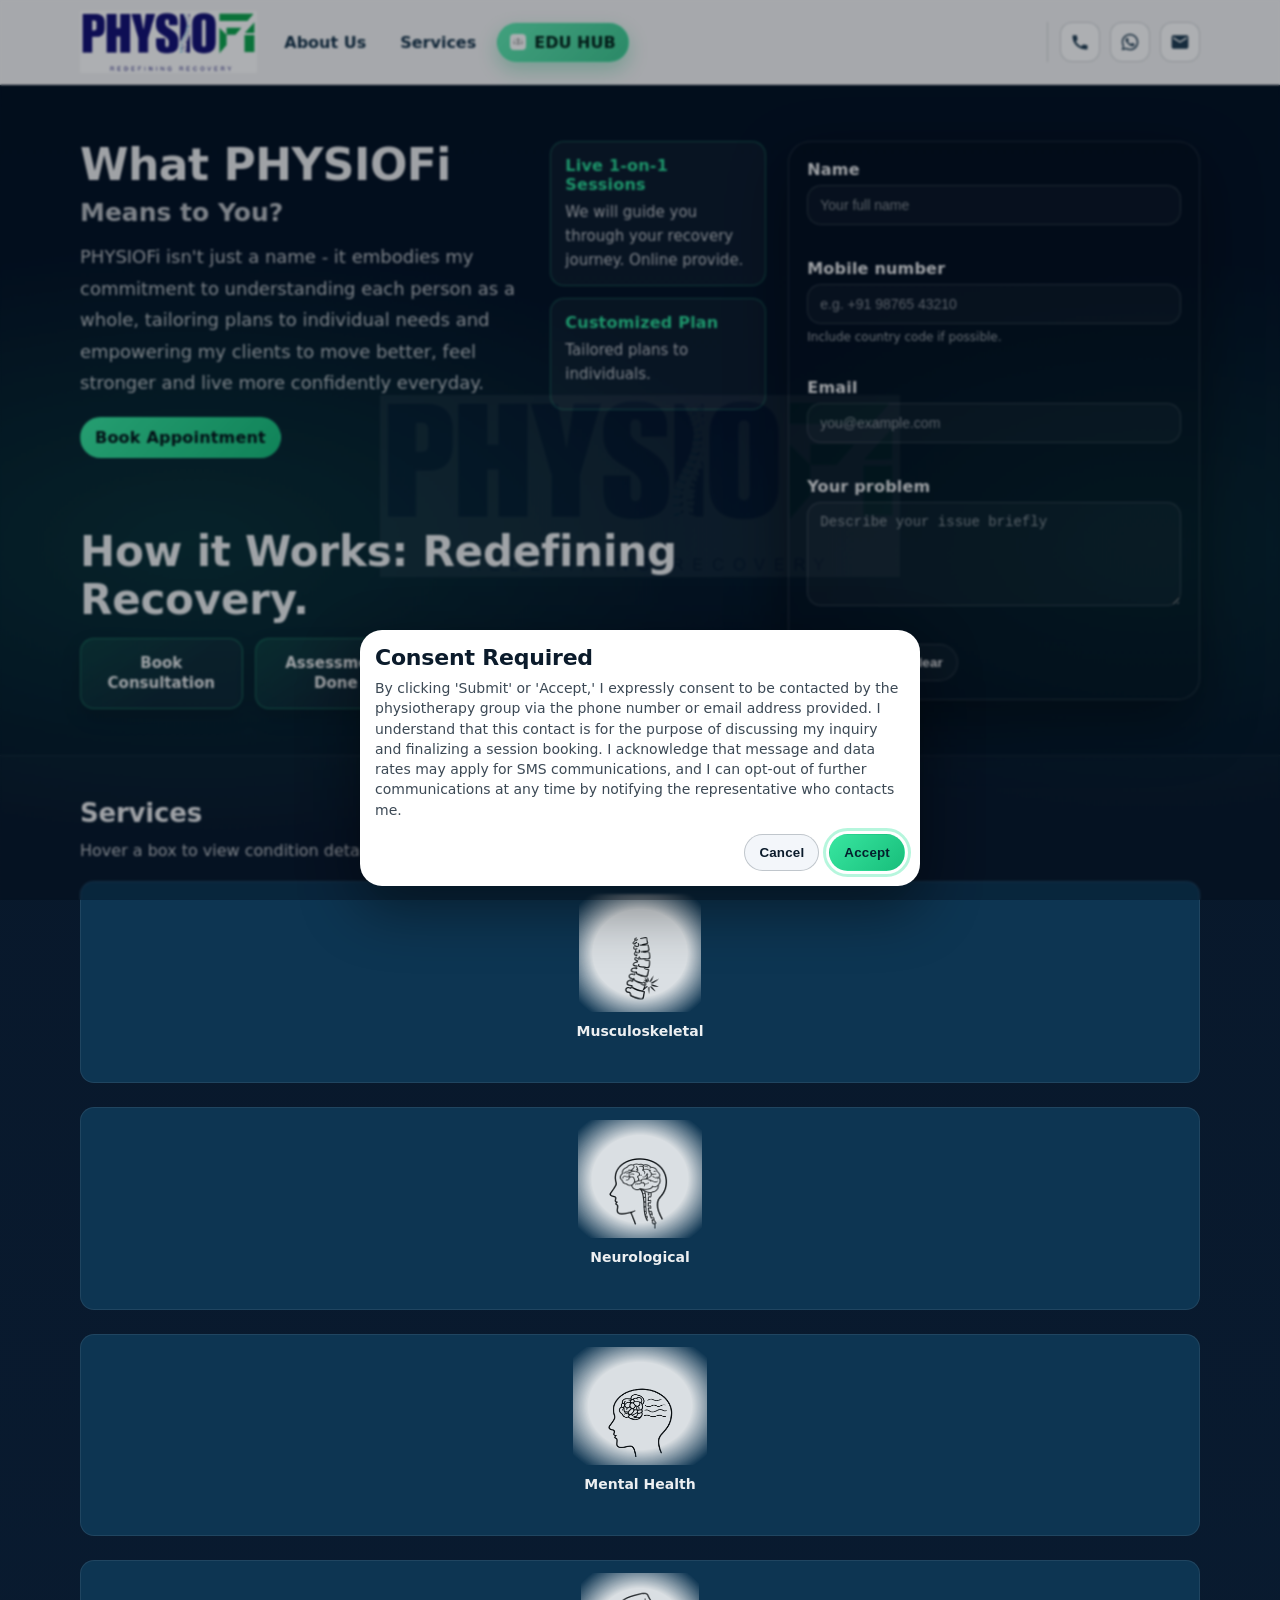
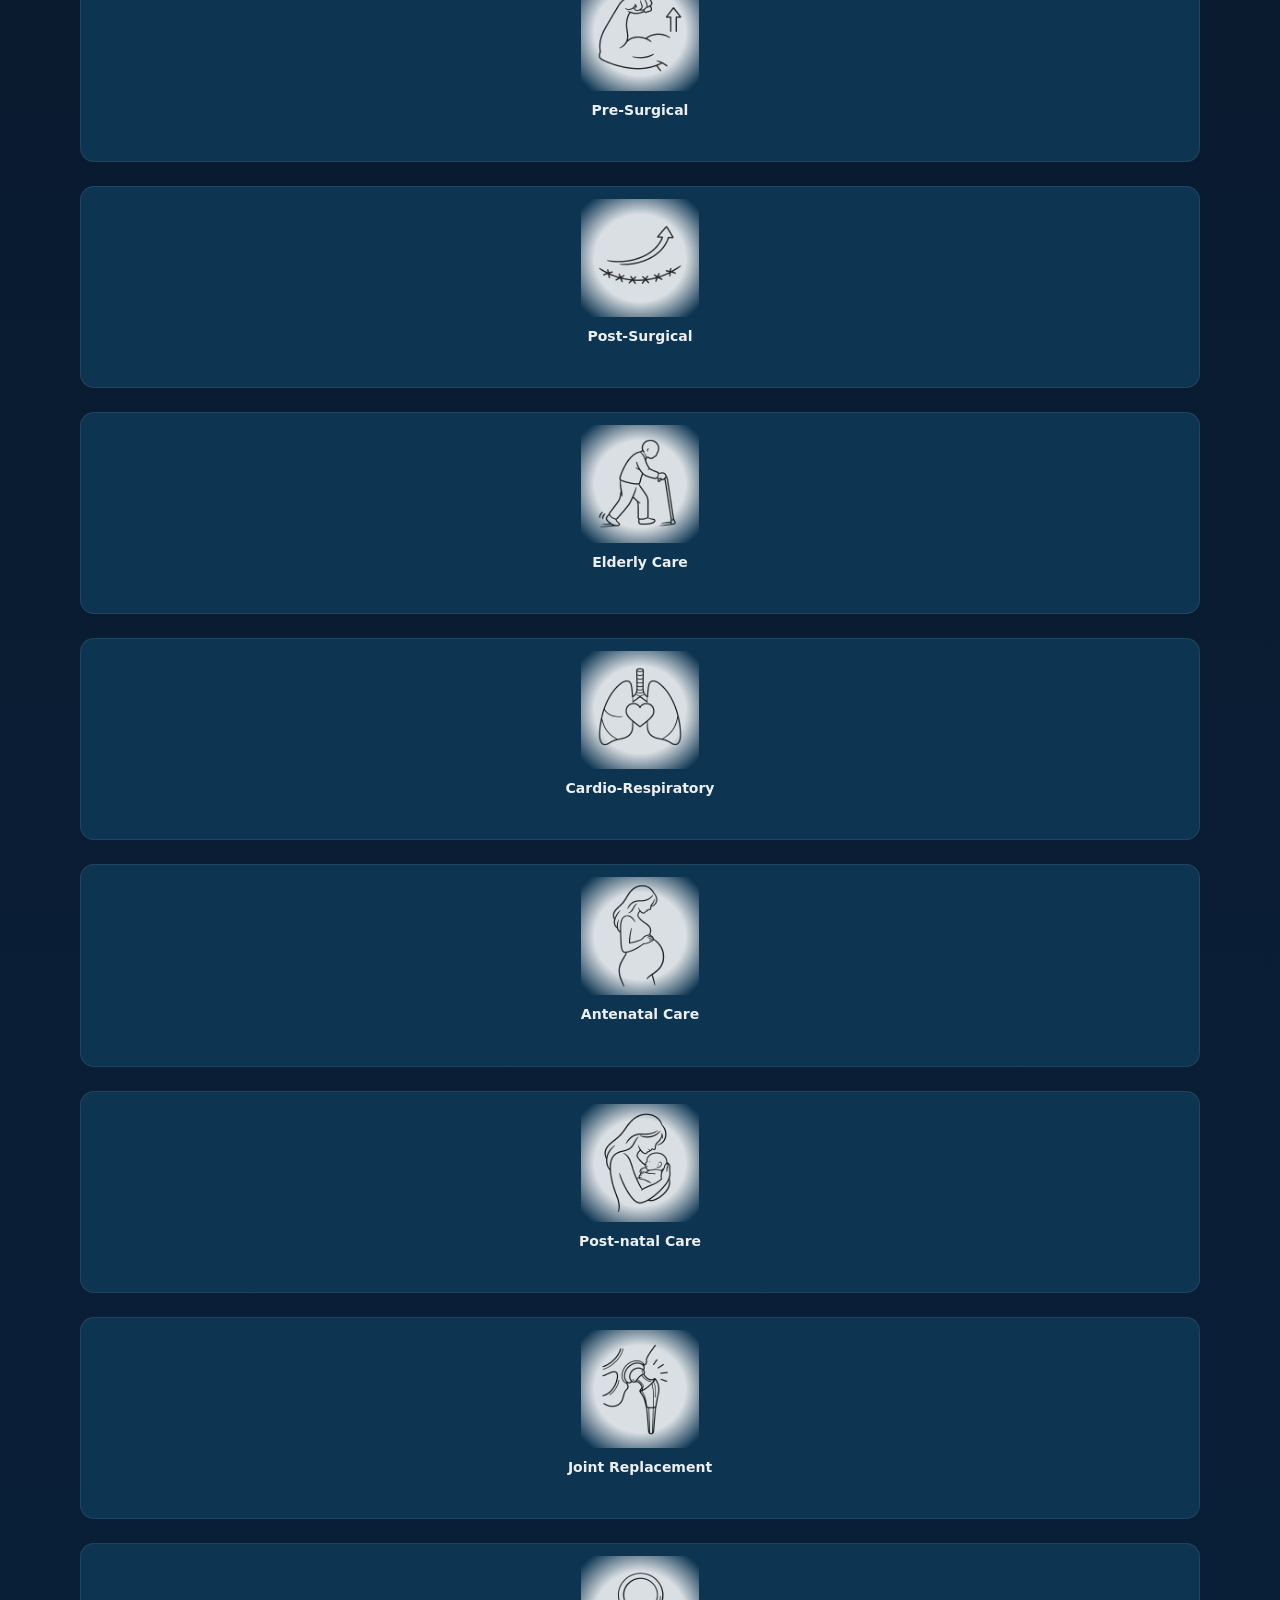
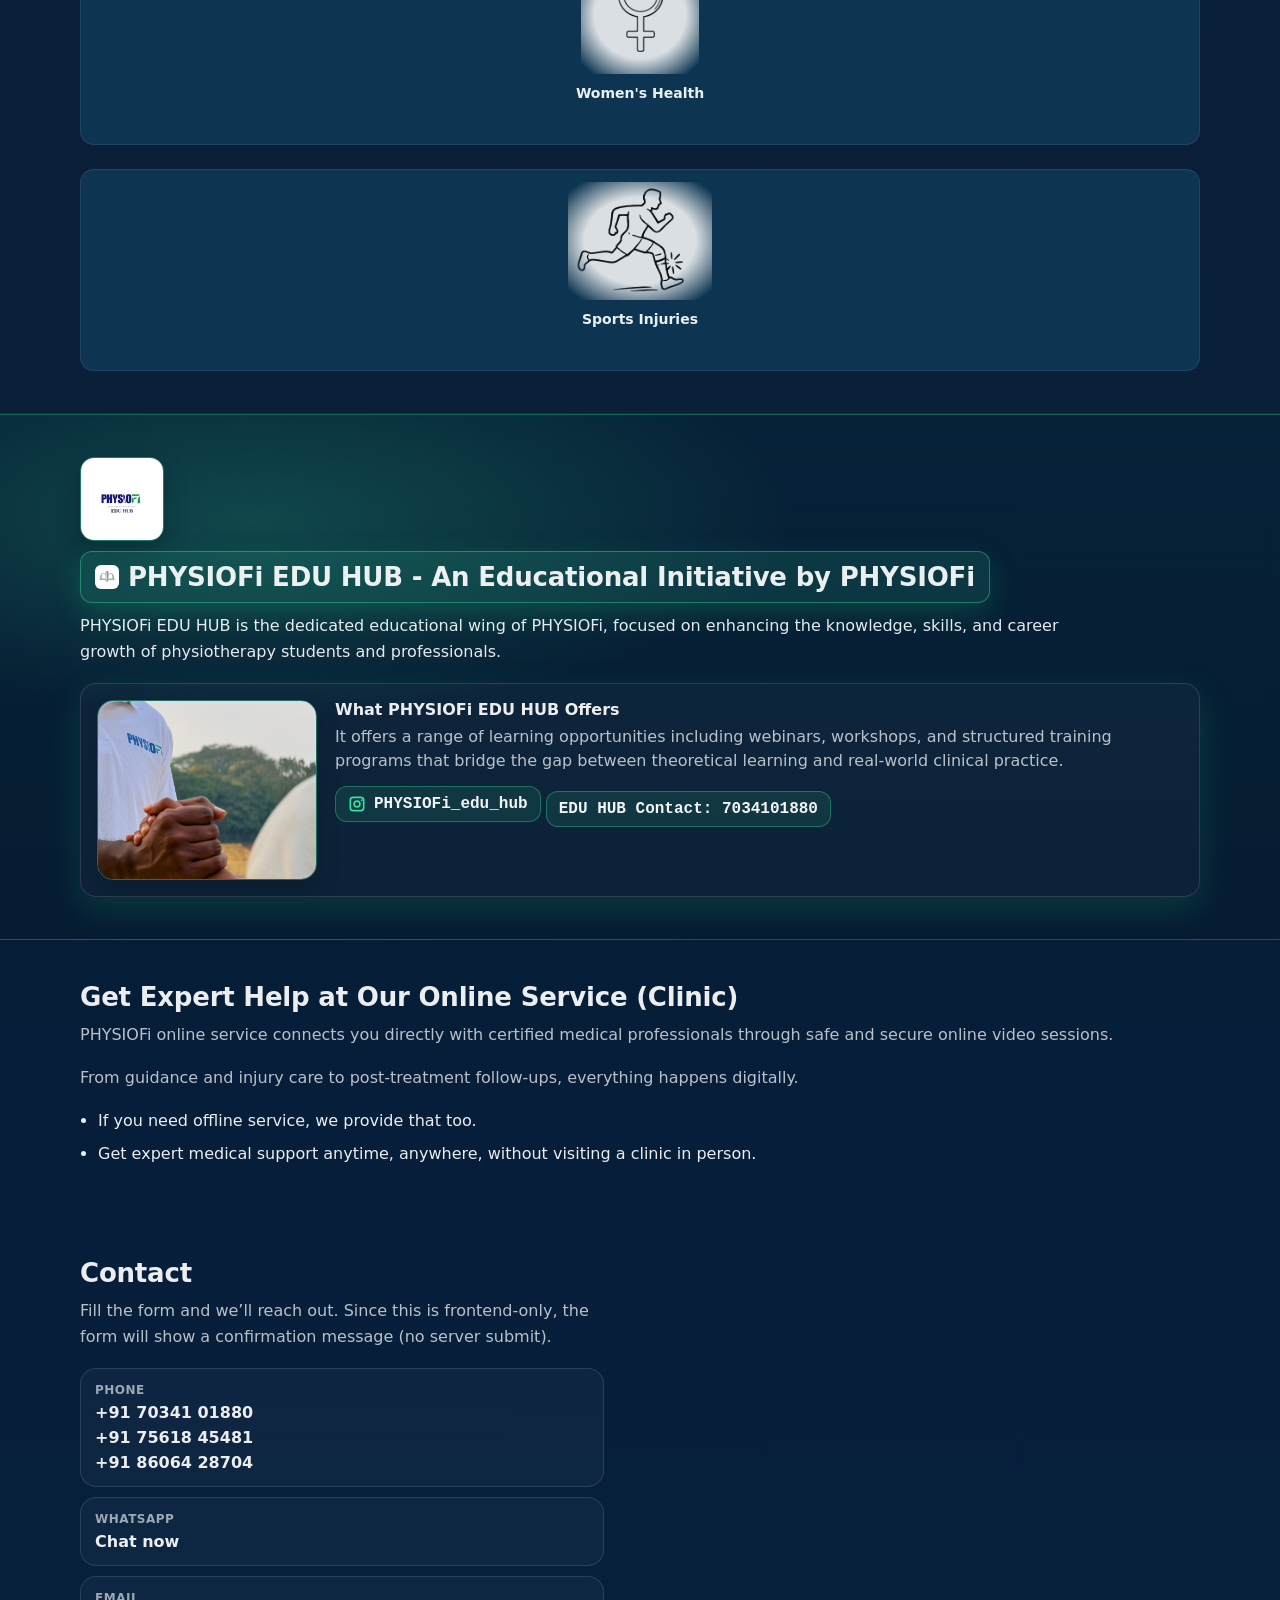
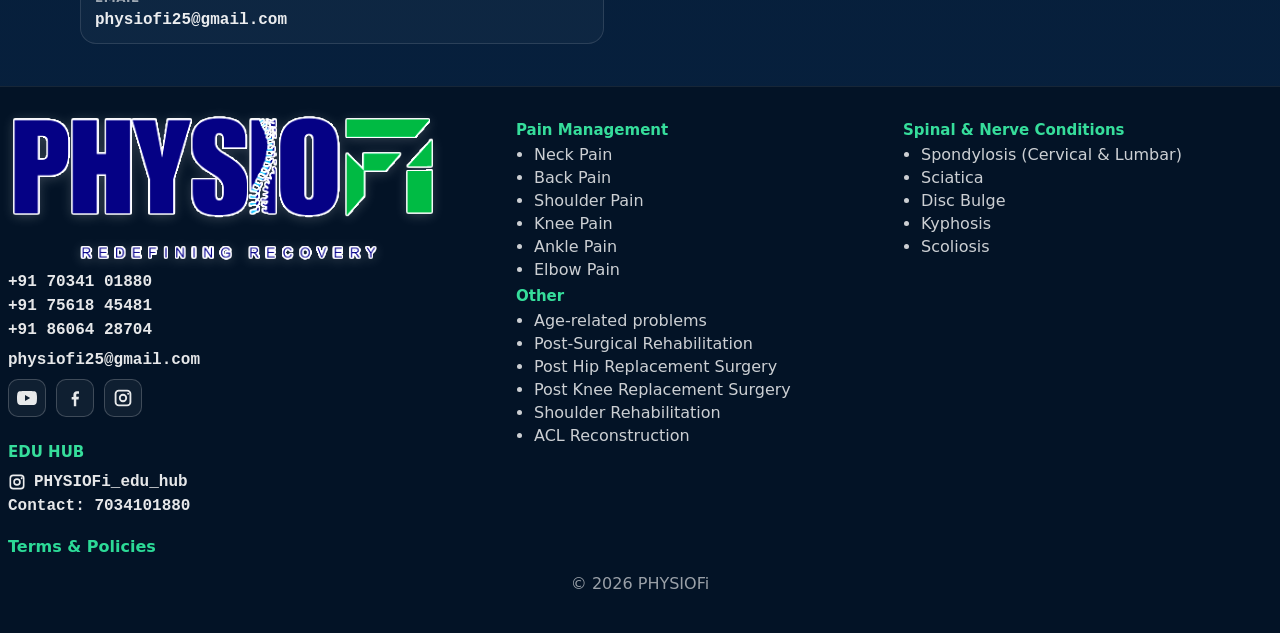
==== commit 0c6745cb: "Update index.html" ====
--- a/index.html
+++ b/index.html
@@ -2,7 +2,7 @@
 <html lang="en">
   <head>
     <meta charset="UTF-8" />
-    <meta name="viewport" content="width=device-width, initial-scale=1.0" />
+    <meta name="viewport" content="width=device-width, initial-scale=1.0, maximum-scale=1.0, user-scalable=no"/>
     <title>PHYSIOFi - Redefining Recovery</title>
     <meta
       name="description"
--- a/styles.css
+++ b/styles.css
@@ -1192,4 +1192,39 @@
     grid-template-columns: 1fr;
   }
 }
-
+/* This finishes your existing service-grid rule and media query */
+    .service-grid {
+        grid-template-columns: 1fr;
+    }
+} 
+
+/* --- THE "NO-WOBBLE" ADDITION --- */
+/* This part ensures the site stays locked to the screen width */
+html, body {
+    max-width: 100%;
+    overflow-x: hidden;
+    margin: 0;
+    padding: 0;
+}
+
+/* Specific mobile fixes for Header and Cards */
+@media (max-width: 560px) {
+    header, .header-container {
+        flex-direction: column;
+        text-align: center;
+        width: 100%;
+        box-sizing: border-box;
+    }
+
+    .logo img {
+        max-width: 180px; /* Keeps the PhysioFi logo from being too big */
+        height: auto;
+        margin-bottom: 10px;
+    }
+
+    /* This makes sure those blue cards in image_b1d023.png don't push the screen wide */
+    .service-card, .card {
+        width: 100% !important;
+        box-sizing: border-box;
+    }
+}
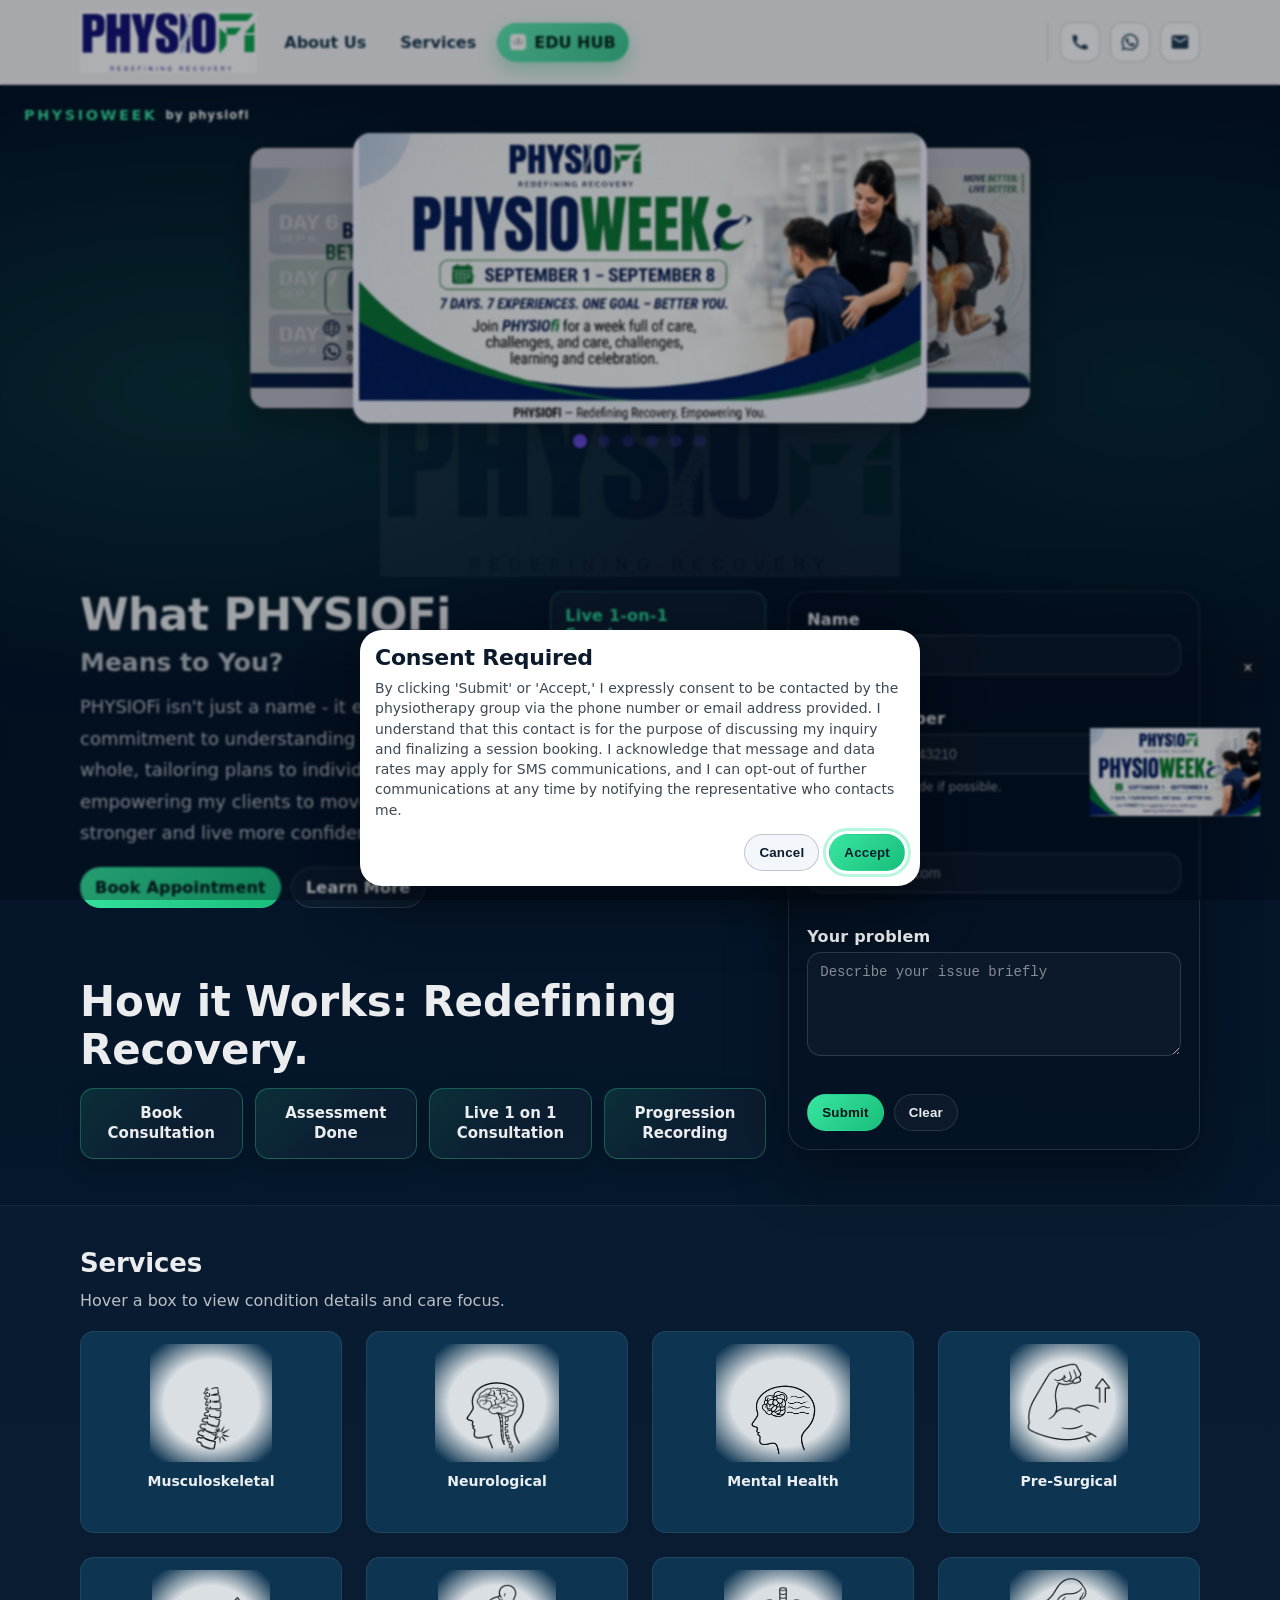
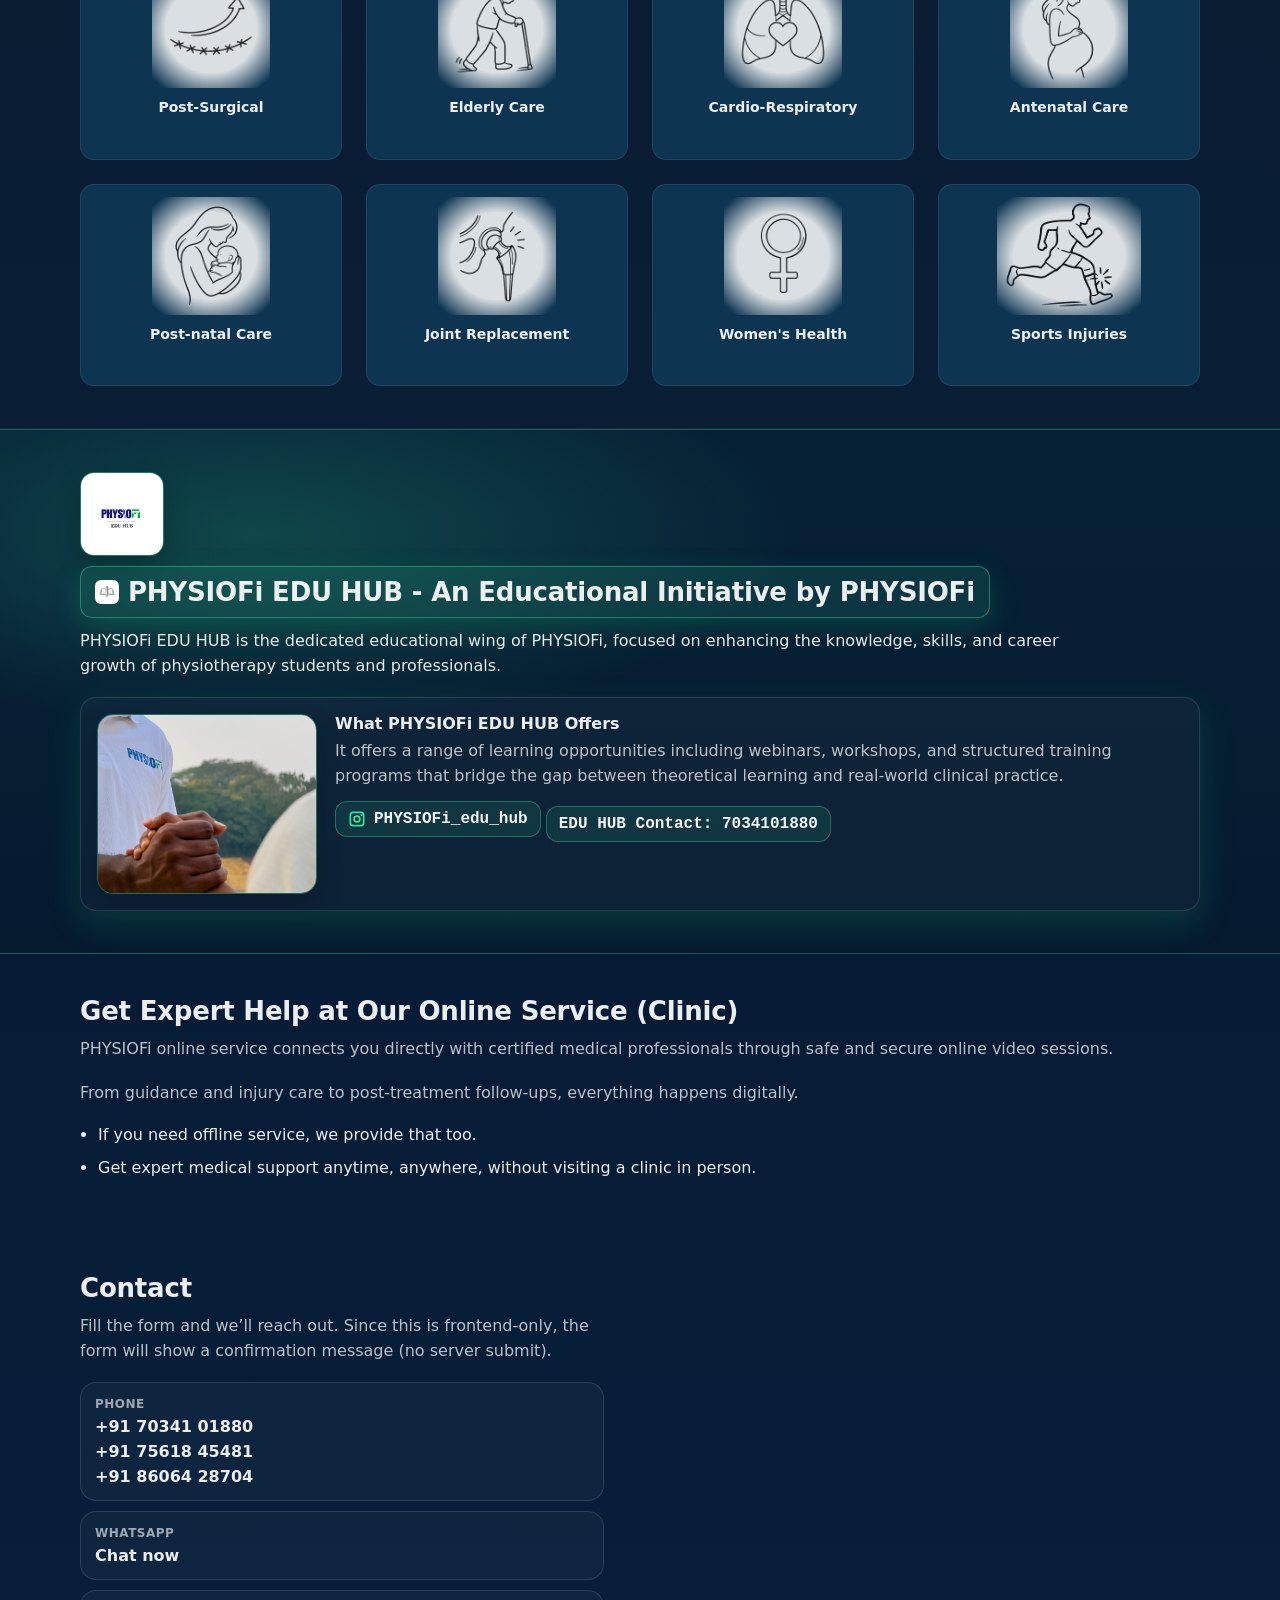
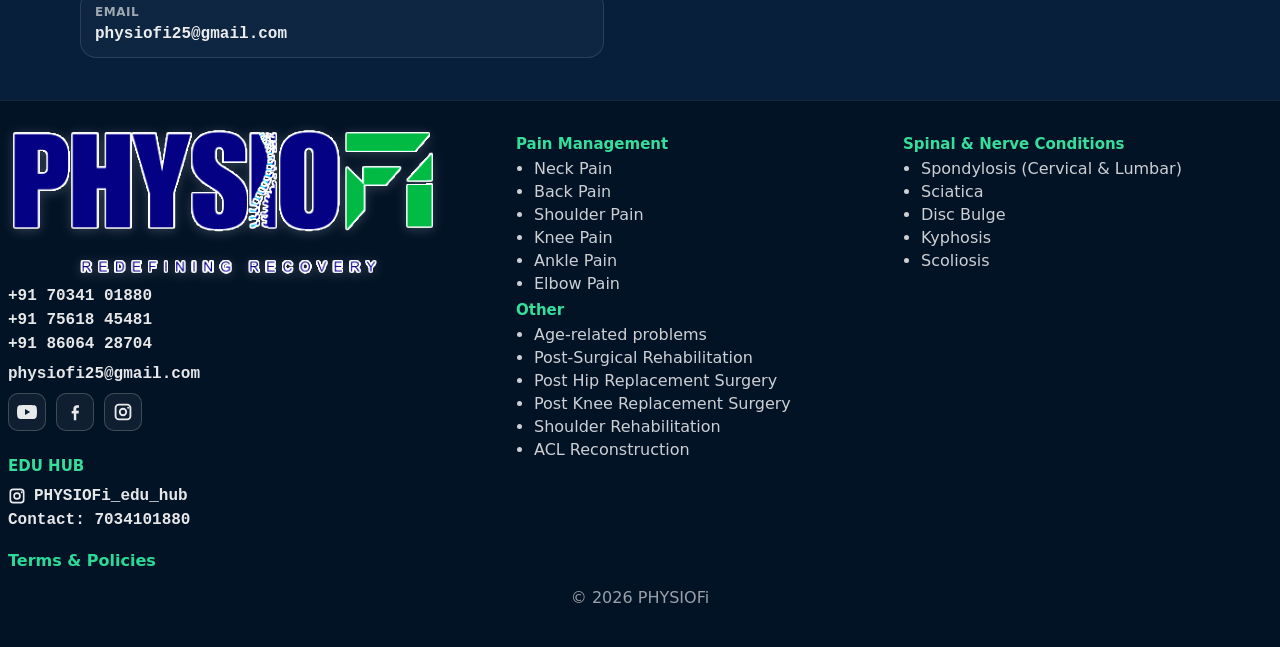
==== commit 57a62eac: "Update index.html" ====
--- a/index.html
+++ b/index.html
@@ -2,7 +2,7 @@
 <html lang="en">
   <head>
     <meta charset="UTF-8" />
-    <meta name="viewport" content="width=device-width, initial-scale=1.0, maximum-scale=1.0, user-scalable=no"/>
+    <meta name="viewport" content="width=device-width, initial-scale=1.0" />
     <title>PHYSIOFi - Redefining Recovery</title>
     <meta
       name="description"
@@ -91,6 +91,62 @@
       </div>
     </header>
 
+    <section class="event-gallery" id="event-gallery" aria-label="Event gallery section">
+      <div class="page-shell page-shell--event">
+        <div class="event-brand-line" aria-label="PHYSIOWEEK by PHYSIOFi">
+          <span class="event-brand-word">PHYSIOWEEK</span>
+          <span class="event-brand-by">by <span class="event-brand-light">physiofi</span></span>
+        </div>
+
+        <div class="top-row top-row--event">
+          <section class="carousel-section" aria-label="Event posters carousel">
+            <div class="carousel" aria-live="polite">
+              <button class="carousel-btn prev" type="button" aria-label="Previous poster">❮</button>
+
+              <div class="slides">
+                <a class="slide active" href="./event-detail.html?poster=1" data-poster="1">
+                  <img src="./1.png" alt="Poster 1" />
+                </a>
+                <a class="slide" href="./event-detail.html?poster=2" data-poster="2">
+                  <img src="./2.png" alt="Poster 2" />
+                </a>
+                <a class="slide" href="./event-detail.html?poster=3#day-6-section" data-poster="3">
+                  <img src="./3.png" alt="Poster 3" />
+                </a>
+                <a class="slide" href="./event-detail.html?poster=4#day-6-section" data-poster="4">
+                  <img src="./4.png" alt="Poster 4" />
+                </a>
+                <a class="slide" href="./event-detail.html?poster=5" data-poster="5">
+                  <img src="./5.png" alt="Poster 5" />
+                </a>
+                <a class="slide" href="./event-detail.html?poster=6" data-poster="6">
+                  <img src="./6.png" alt="Poster 6" />
+                </a>
+              </div>
+
+              <button class="carousel-btn next" type="button" aria-label="Next poster">❯</button>
+            </div>
+
+            <div class="carousel-dots" aria-label="Carousel navigation">
+              <button class="carousel-dot active" type="button" data-index="0" aria-label="Go to poster 1"></button>
+              <button class="carousel-dot" type="button" data-index="1" aria-label="Go to poster 2"></button>
+              <button class="carousel-dot" type="button" data-index="2" aria-label="Go to poster 3"></button>
+              <button class="carousel-dot" type="button" data-index="3" aria-label="Go to poster 4"></button>
+              <button class="carousel-dot" type="button" data-index="4" aria-label="Go to poster 5"></button>
+              <button class="carousel-dot" type="button" data-index="5" aria-label="Go to poster 6"></button>
+            </div>
+          </section>
+
+          <aside class="side-poster" aria-label="Featured poster">
+            <button class="close-side-poster" type="button" aria-label="Close featured poster">×</button>
+            <a href="./event-detail.html?poster=1" class="side-poster-link">
+              <img src="./poster1-1.jpeg" alt="Featured poster" />
+            </a>
+          </aside>
+        </div>
+      </div>
+    </section>
+
     <main id="main">
       <section class="hero" id="about">
         <div class="container hero__inner">
@@ -114,6 +170,7 @@
                       <a class="btn btn--primary" href="#" id="bookAppointmentBtn"
                         >Book Appointment</a
                       >
+                      <a class="btn btn--ghost" href="#about">Learn More</a>
                     </div>
                   </div>
 
--- a/styles.css
+++ b/styles.css
@@ -53,6 +53,345 @@
   opacity: 0.06;
   pointer-events: none;
   z-index: 0;
+}
+
+#event-gallery {
+  position: relative;
+  z-index: 2;
+  background: transparent;
+  color: var(--text);
+  padding-top: 8px;
+  margin-top: 0;
+}
+
+#event-gallery .page-shell {
+  max-width: 1400px;
+  margin: 0 auto;
+  padding: 12px 24px 12px;
+}
+
+#event-gallery .event-brand-line {
+  display: inline-flex;
+  align-items: center;
+  gap: 8px;
+  margin: 0 0 10px;
+  padding: 0;
+  border: none;
+  background: transparent;
+  box-shadow: none;
+  border-radius: 0;
+}
+
+#event-gallery .event-brand-word {
+  font-size: 0.9rem;
+  letter-spacing: 0.18em;
+  font-weight: 800;
+  text-transform: uppercase;
+  color: #38e6a0;
+}
+
+#event-gallery .event-brand-by {
+  font-size: 0.72rem;
+  letter-spacing: 0.1em;
+  font-weight: 700;
+  text-transform: lowercase;
+  color: #ffffff;
+}
+
+#event-gallery .event-brand-light {
+  font-weight: 600;
+  text-transform: lowercase;
+  color: #ffffff;
+}
+
+#event-gallery .top-row {
+  position: relative;
+  width: 100%;
+  min-height: 390px;
+  margin-top: 0;
+}
+
+#event-gallery .carousel-section {
+  width: 70%;
+  max-width: 820px;
+  margin: 0 auto;
+}
+
+#event-gallery .carousel {
+  position: relative;
+  width: 70%;
+  height: 290px;
+  margin: 0 auto;
+  background: transparent;
+  border-radius: 20px;
+  overflow: visible;
+  cursor: grab;
+  user-select: none;
+  -webkit-user-select: none;
+}
+
+#event-gallery .carousel:active {
+  cursor: grabbing;
+}
+
+#event-gallery .slides {
+  position: relative;
+  width: 100%;
+  height: 100%;
+  overflow: visible;
+  touch-action: manipulation;
+}
+
+#event-gallery .slide {
+  position: absolute;
+  top: 50%;
+  left: 50%;
+  width: 100%;
+  height: 100%;
+  border-radius: 18px;
+  overflow: hidden;
+  background: #000;
+  box-shadow: 0 16px 30px rgba(18, 15, 29, 0.18);
+  transition: transform 0.7s cubic-bezier(0.22, 1, 0.36, 1), opacity 0.7s ease, visibility 0.7s ease, filter 0.7s ease;
+  transform: translate(-50%, -50%) scale(0.84);
+  opacity: 0;
+  visibility: hidden;
+  cursor: pointer;
+  pointer-events: auto;
+  -webkit-tap-highlight-color: transparent;
+}
+
+#event-gallery .slide.active {
+  opacity: 1;
+  visibility: visible;
+  transform: translate(-50%, -50%) scale(1);
+  z-index: 3;
+}
+
+#event-gallery .slide.left-side {
+  left: 19%;
+  width: 82%;
+  transform: translate(-50%, -50%) scale(0.9);
+  opacity: 0.75;
+  filter: saturate(0.8) brightness(0.8);
+  z-index: 2;
+}
+
+#event-gallery .slide.right-side {
+  left: 81%;
+  width: 82%;
+  transform: translate(-50%, -50%) scale(0.9);
+  opacity: 0.75;
+  filter: saturate(0.8) brightness(0.8);
+  z-index: 2;
+}
+
+#event-gallery .slide img {
+  width: 100%;
+  height: 100%;
+  object-fit: contain;
+  display: block;
+  background: #f3f0ff;
+}
+
+#event-gallery .carousel-btn {
+  position: absolute;
+  top: 50%;
+  transform: translateY(-50%);
+  z-index: 5;
+  width: 46px;
+  height: 46px;
+  border: none;
+  border-radius: 50%;
+  background: rgba(18, 15, 29, 0.7);
+  color: #fff;
+  font-size: 1.4rem;
+  cursor: pointer;
+  transition: background 0.25s ease, transform 0.25s ease, box-shadow 0.25s ease;
+  box-shadow: 0 10px 18px rgba(18, 15, 29, 0.18);
+}
+
+#event-gallery .carousel-btn:hover {
+  background: rgba(18, 15, 29, 0.88);
+  transform: translateY(-50%) scale(1.04);
+}
+
+#event-gallery .carousel-btn.prev {
+  left: 12px;
+}
+
+#event-gallery .carousel-btn.next {
+  right: 12px;
+}
+
+#event-gallery .carousel-dots {
+  display: flex;
+  justify-content: center;
+  gap: 12px;
+  margin-top: 12px;
+}
+
+#event-gallery .carousel-dot {
+  width: 12px;
+  height: 12px;
+  border: none;
+  border-radius: 50%;
+  background: rgba(109, 78, 234, 0.28);
+  cursor: pointer;
+  transition: transform 0.2s ease, background 0.2s ease;
+}
+
+#event-gallery .carousel-dot.active {
+  background: #6d4eea;
+  transform: scale(1.15);
+}
+
+#event-gallery .side-poster {
+  position: fixed;
+  right: 20px;
+  bottom: 18px;
+  top: auto;
+  width: 170px;
+  margin: 0;
+  background: transparent;
+  border: none;
+  border-radius: 0;
+  padding: 0;
+  box-shadow: none;
+  transition: opacity 0.25s ease, transform 0.25s ease;
+  z-index: 80;
+}
+
+#event-gallery .side-poster.hidden {
+  display: none;
+}
+
+#event-gallery .close-side-poster {
+  position: absolute;
+  top: -8px;
+  right: -2px;
+  z-index: 2;
+  width: 28px;
+  height: 28px;
+  border: none;
+  border-radius: 50%;
+  background: rgba(15, 19, 31, 0.7);
+  color: #fff;
+  font-size: 1rem;
+  cursor: pointer;
+}
+
+#event-gallery .side-poster-link {
+  display: block;
+  overflow: visible;
+  border-radius: 0;
+  margin-top: 0;
+  background: transparent;
+}
+
+#event-gallery .side-poster-link img {
+  width: 100%;
+  height: 220px;
+  object-fit: contain;
+  display: block;
+  background: transparent;
+}
+
+@media (max-width: 900px) {
+  #event-gallery .page-shell {
+    padding: 10px 14px 0;
+  }
+
+  #event-gallery .top-row {
+    min-height: 320px;
+  }
+
+  #event-gallery .carousel-section {
+    width: min(100%, 680px);
+  }
+
+  #event-gallery .carousel {
+    width: min(100%, 520px);
+    height: min(58vw, 330px);
+  }
+
+  #event-gallery .slide {
+    width: 88%;
+  }
+
+  #event-gallery .slide.left-side,
+  #event-gallery .slide.right-side {
+    width: 74%;
+  }
+
+  #event-gallery .side-poster {
+    right: 12px;
+    width: 128px;
+  }
+
+  #event-gallery .side-poster-link img {
+    height: 170px;
+  }
+}
+
+@media (max-width: 640px) {
+  #event-gallery .page-shell {
+    padding: 8px 10px 0;
+  }
+
+  #event-gallery .top-row {
+    min-height: 260px;
+    display: flex;
+    flex-direction: column;
+    align-items: center;
+  }
+
+  #event-gallery .carousel-section {
+    width: 100%;
+  }
+
+  #event-gallery .carousel {
+    width: 100%;
+    height: 240px;
+  }
+
+  #event-gallery .slide {
+    width: 92%;
+    border-radius: 12px;
+  }
+
+  #event-gallery .slide.left-side,
+  #event-gallery .slide.right-side {
+    width: 78%;
+  }
+
+  #event-gallery .carousel-btn {
+    width: 38px;
+    height: 38px;
+    font-size: 1rem;
+  }
+
+  #event-gallery .carousel-btn.prev {
+    left: 6px;
+  }
+
+  #event-gallery .carousel-btn.next {
+    right: 6px;
+  }
+
+  #event-gallery .carousel-dots {
+    margin-top: 10px;
+  }
+
+  #event-gallery .side-poster {
+    position: static;
+    width: min(42vw, 180px);
+    margin: 10px auto 0;
+  }
+
+  #event-gallery .side-poster-link img {
+    height: 150px;
+  }
 }
 
 .topbar,
@@ -1191,40 +1530,24 @@
   .service-grid {
     grid-template-columns: 1fr;
   }
-}
-/* This finishes your existing service-grid rule and media query */
-    .service-grid {
-        grid-template-columns: 1fr;
-    }
-} 
-
-/* --- THE "NO-WOBBLE" ADDITION --- */
-/* This part ensures the site stays locked to the screen width */
-html, body {
-    max-width: 100%;
-    overflow-x: hidden;
-    margin: 0;
-    padding: 0;
-}
-
-/* Specific mobile fixes for Header and Cards */
-@media (max-width: 560px) {
-    header, .header-container {
-        flex-direction: column;
-        text-align: center;
-        width: 100%;
-        box-sizing: border-box;
-    }
-
-    .logo img {
-        max-width: 180px; /* Keeps the PhysioFi logo from being too big */
-        height: auto;
-        margin-bottom: 10px;
-    }
-
-    /* This makes sure those blue cards in image_b1d023.png don't push the screen wide */
-    .service-card, .card {
-        width: 100% !important;
-        box-sizing: border-box;
-    }
-}
+  /* This targets the body ONLY when the modal is open */
+
+}
+/* Update this block in your CSS */
+body.is-booking-open {
+  overflow: hidden !important; /* Stops the scroll */
+  touch-action: none;          /* Extra protection for mobile swiping */
+  -ms-touch-action: none;
+}
+
+/* Ensure your blur code still has the right background */
+body.is-booking-open .topbar,
+body.is-booking-open main,
+body.is-booking-open .footer {
+  filter: blur(5px);
+  pointer-events: none;
+  user-select: none;
+  /* Add this line below to make sure the background doesn't turn white */
+  background-color: inherit; 
+}
+
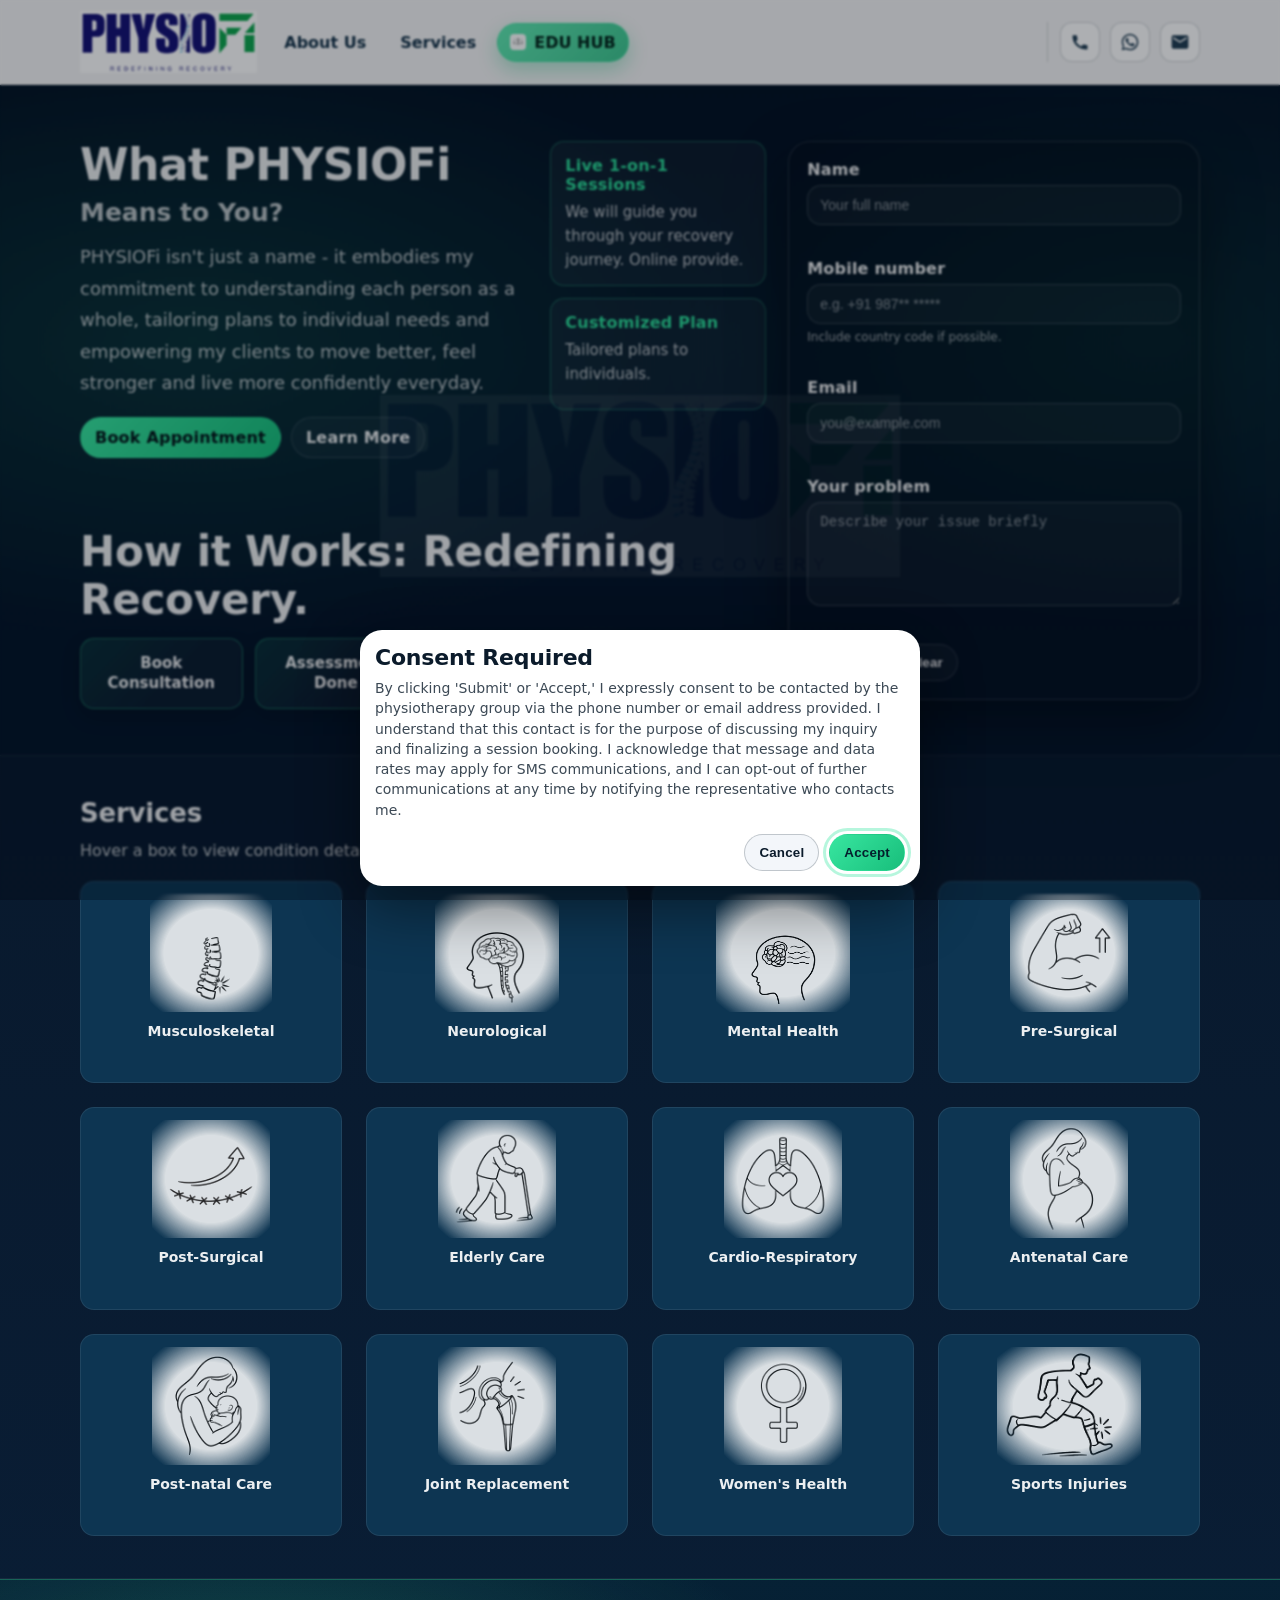
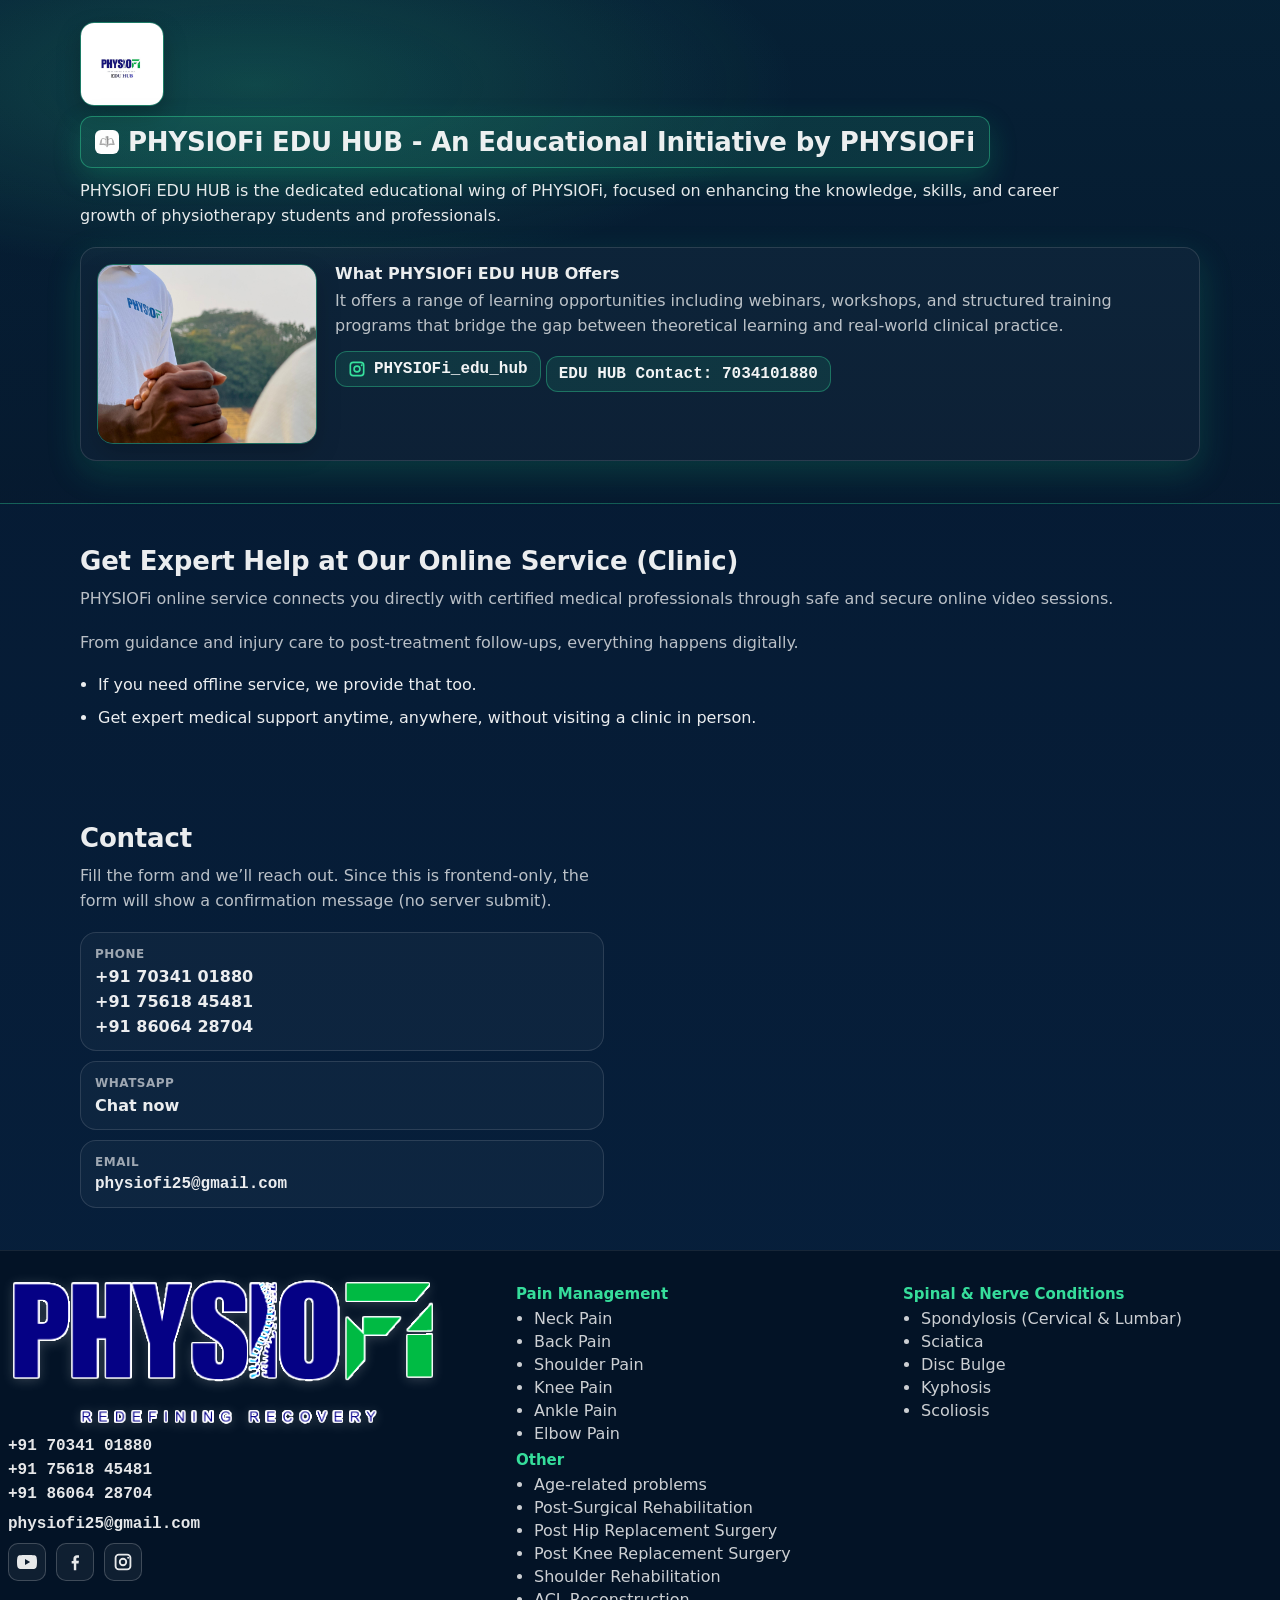
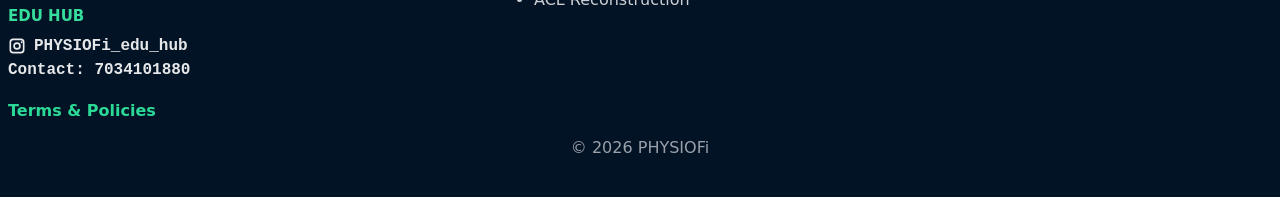
==== commit 9e50cf6e: "Update index.html" ====
--- a/index.html
+++ b/index.html
@@ -91,62 +91,6 @@
       </div>
     </header>
 
-    <section class="event-gallery" id="event-gallery" aria-label="Event gallery section">
-      <div class="page-shell page-shell--event">
-        <div class="event-brand-line" aria-label="PHYSIOWEEK by PHYSIOFi">
-          <span class="event-brand-word">PHYSIOWEEK</span>
-          <span class="event-brand-by">by <span class="event-brand-light">physiofi</span></span>
-        </div>
-
-        <div class="top-row top-row--event">
-          <section class="carousel-section" aria-label="Event posters carousel">
-            <div class="carousel" aria-live="polite">
-              <button class="carousel-btn prev" type="button" aria-label="Previous poster">❮</button>
-
-              <div class="slides">
-                <a class="slide active" href="./event-detail.html?poster=1" data-poster="1">
-                  <img src="./1.png" alt="Poster 1" />
-                </a>
-                <a class="slide" href="./event-detail.html?poster=2" data-poster="2">
-                  <img src="./2.png" alt="Poster 2" />
-                </a>
-                <a class="slide" href="./event-detail.html?poster=3#day-6-section" data-poster="3">
-                  <img src="./3.png" alt="Poster 3" />
-                </a>
-                <a class="slide" href="./event-detail.html?poster=4#day-6-section" data-poster="4">
-                  <img src="./4.png" alt="Poster 4" />
-                </a>
-                <a class="slide" href="./event-detail.html?poster=5" data-poster="5">
-                  <img src="./5.png" alt="Poster 5" />
-                </a>
-                <a class="slide" href="./event-detail.html?poster=6" data-poster="6">
-                  <img src="./6.png" alt="Poster 6" />
-                </a>
-              </div>
-
-              <button class="carousel-btn next" type="button" aria-label="Next poster">❯</button>
-            </div>
-
-            <div class="carousel-dots" aria-label="Carousel navigation">
-              <button class="carousel-dot active" type="button" data-index="0" aria-label="Go to poster 1"></button>
-              <button class="carousel-dot" type="button" data-index="1" aria-label="Go to poster 2"></button>
-              <button class="carousel-dot" type="button" data-index="2" aria-label="Go to poster 3"></button>
-              <button class="carousel-dot" type="button" data-index="3" aria-label="Go to poster 4"></button>
-              <button class="carousel-dot" type="button" data-index="4" aria-label="Go to poster 5"></button>
-              <button class="carousel-dot" type="button" data-index="5" aria-label="Go to poster 6"></button>
-            </div>
-          </section>
-
-          <aside class="side-poster" aria-label="Featured poster">
-            <button class="close-side-poster" type="button" aria-label="Close featured poster">×</button>
-            <a href="./event-detail.html?poster=1" class="side-poster-link">
-              <img src="./poster1-1.jpeg" alt="Featured poster" />
-            </a>
-          </aside>
-        </div>
-      </div>
-    </section>
-
     <main id="main">
       <section class="hero" id="about">
         <div class="container hero__inner">
@@ -240,7 +184,7 @@
                 type="tel"
                 inputmode="tel"
                 autocomplete="tel"
-                placeholder="e.g. +91 98765 43210"
+                placeholder="e.g. +91 987** *****"
                 required
               />
               <p class="field__hint">Include country code if possible.</p>
--- a/styles.css
+++ b/styles.css
@@ -24,6 +24,7 @@
 
 html {
   scroll-behavior: smooth;
+  overflow-x: clip;
 }
 
 body {
@@ -260,6 +261,8 @@
   box-shadow: none;
   transition: opacity 0.25s ease, transform 0.25s ease;
   z-index: 80;
+  pointer-events: auto;
+  touch-action: manipulation;
 }
 
 #event-gallery .side-poster.hidden {
@@ -325,8 +328,12 @@
   }
 
   #event-gallery .side-poster {
+    position: fixed;
     right: 12px;
+    bottom: 14px;
     width: 128px;
+    margin: 0;
+    z-index: 80;
   }
 
   #event-gallery .side-poster-link img {
@@ -384,13 +391,24 @@
   }
 
   #event-gallery .side-poster {
-    position: static;
-    width: min(42vw, 180px);
-    margin: 10px auto 0;
+    position: fixed;
+    right: 10px;
+    bottom: 12px;
+    width: 96px;
+    margin: 0;
+    z-index: 80;
   }
 
   #event-gallery .side-poster-link img {
-    height: 150px;
+    height: 128px;
+  }
+
+  #event-gallery .close-side-poster {
+    width: 24px;
+    height: 24px;
+    top: -6px;
+    right: -4px;
+    font-size: 0.85rem;
   }
 }
 
@@ -1508,6 +1526,23 @@
   .nav {
     display: none;
   }
+  .topbar__inner {
+    min-height: 72px;
+    padding: 8px 0;
+    gap: 10px;
+  }
+  .brand__logo {
+    height: 50px;
+    max-width: 40vw;
+  }
+  .quick {
+    gap: 8px;
+    padding-left: 8px;
+  }
+  .icon-btn {
+    width: 36px;
+    height: 36px;
+  }
   .footer__inner {
     flex-direction: column;
   }
@@ -1530,8 +1565,37 @@
   .service-grid {
     grid-template-columns: 1fr;
   }
-  /* This targets the body ONLY when the modal is open */
-
+
+  .topbar__inner {
+    min-height: 64px;
+    gap: 8px;
+  }
+
+  .brand__logo {
+    height: 44px;
+    max-width: 38vw;
+  }
+
+  .quick {
+    gap: 6px;
+    padding-left: 6px;
+    border-left: none;
+  }
+
+  .icon-btn {
+    width: 34px;
+    height: 34px;
+    border-radius: 10px;
+  }
+
+  .icon-btn svg {
+    width: 18px;
+    height: 18px;
+  }
+
+  .container {
+    width: min(var(--container), calc(100% - 24px));
+  }
 }
 /* Update this block in your CSS */
 body.is-booking-open {
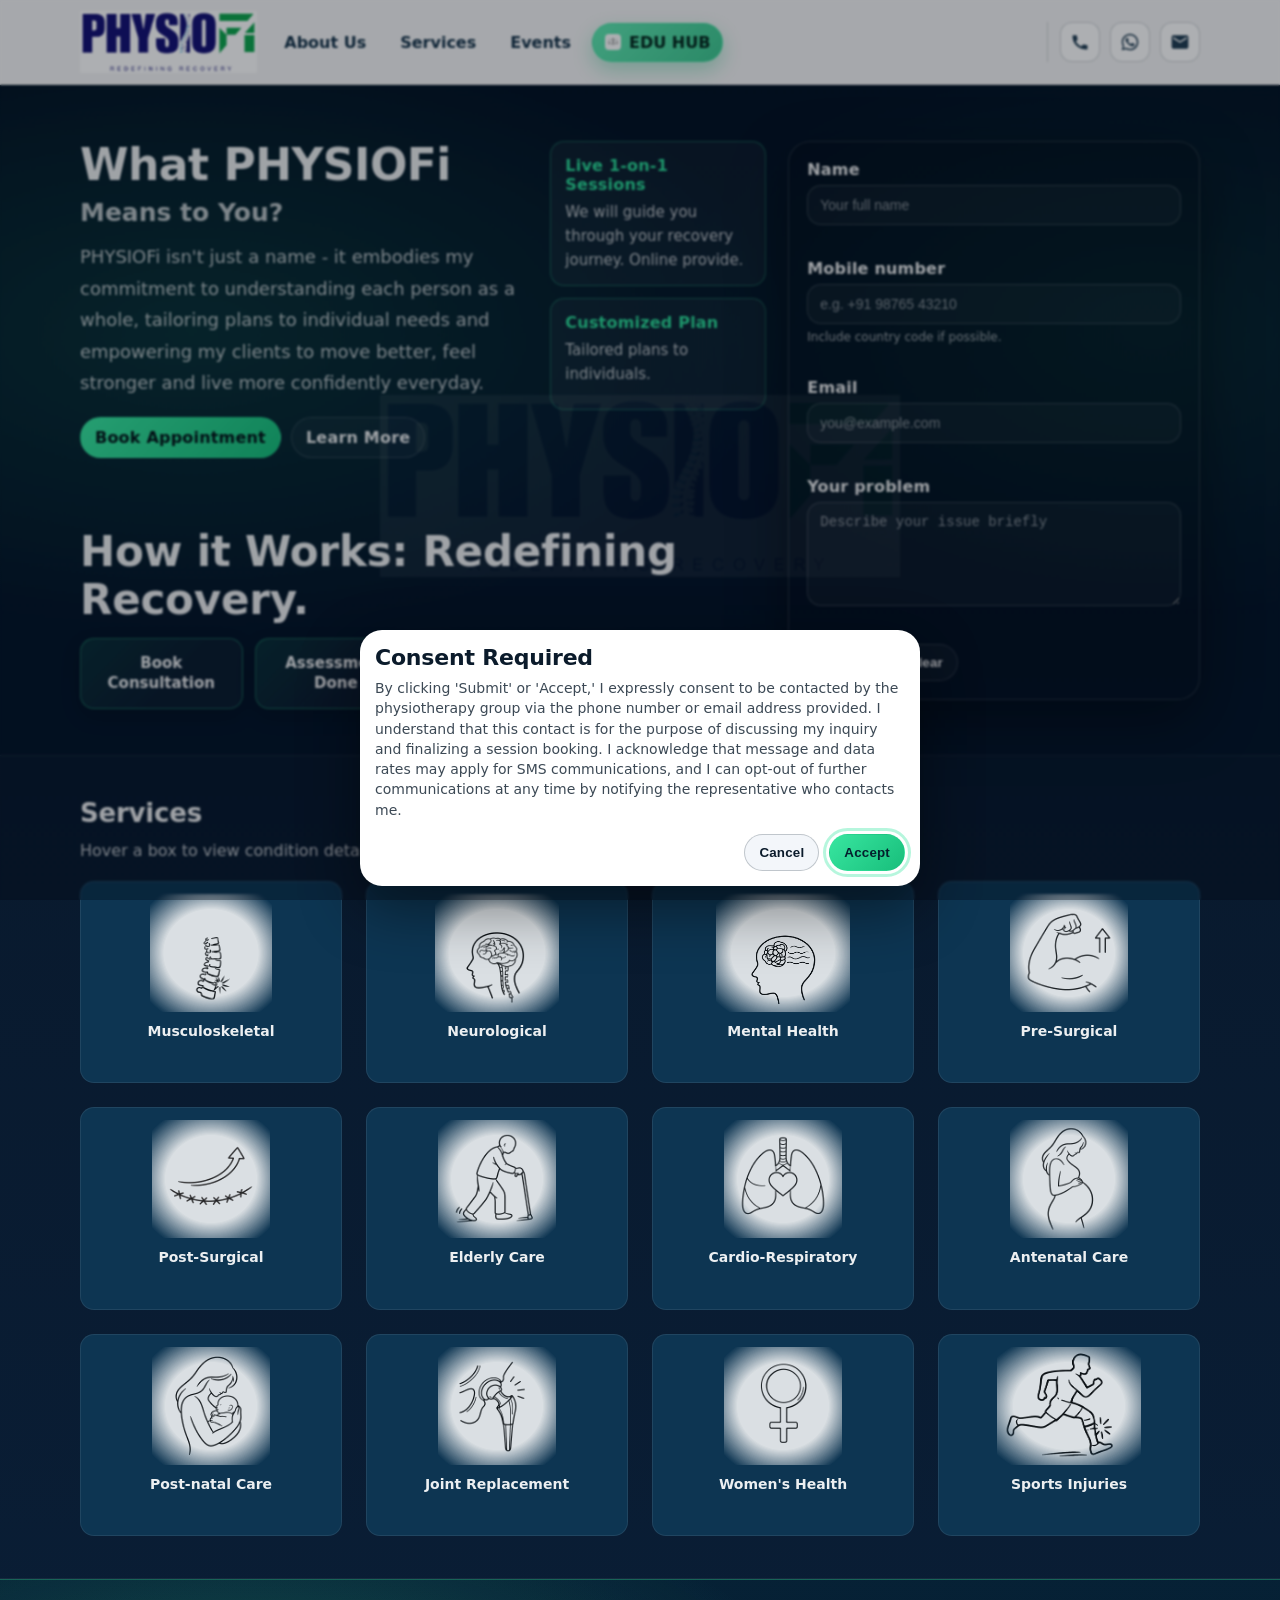
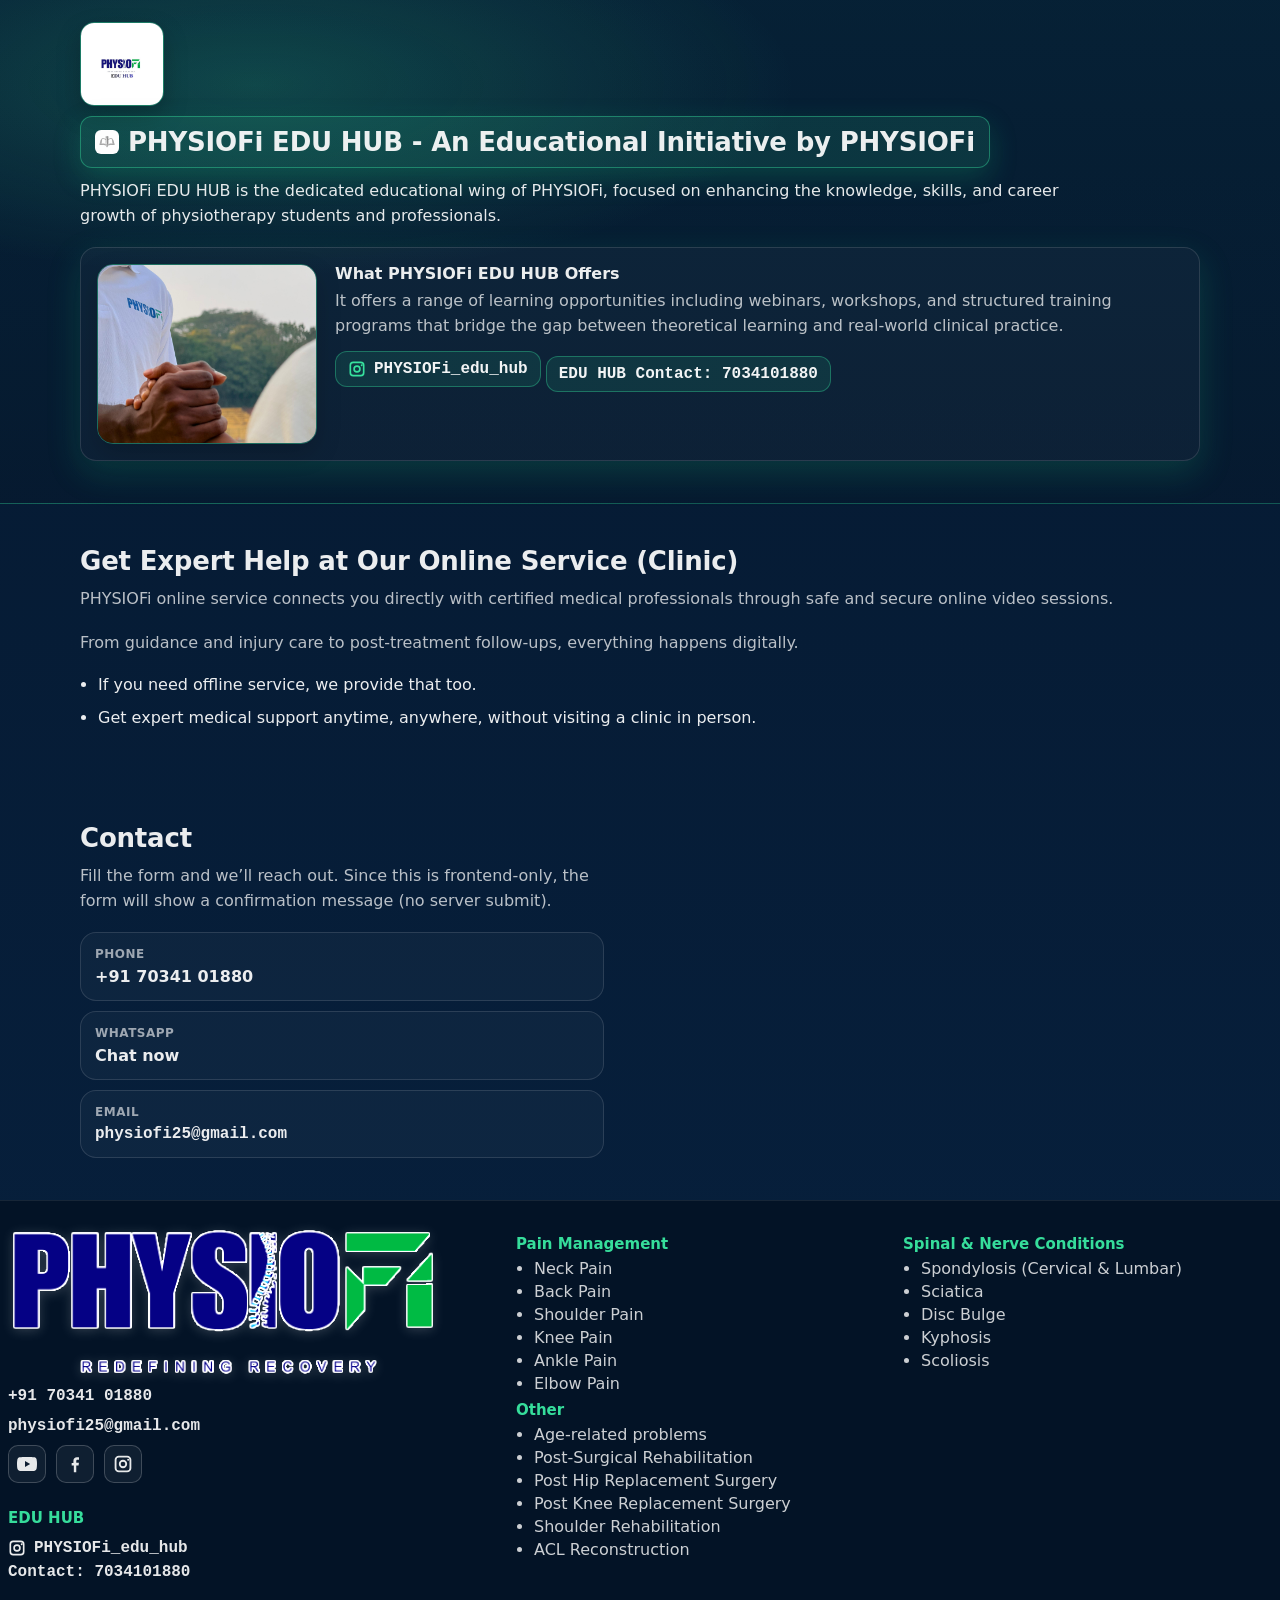
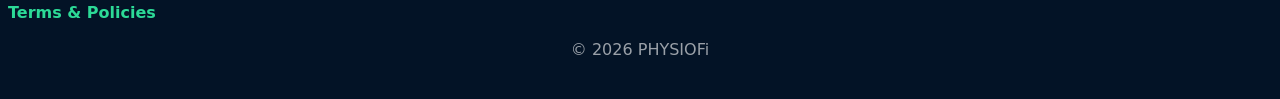
==== commit f2bdf289: "Update index.html" ====
--- a/index.html
+++ b/index.html
@@ -30,6 +30,7 @@
         <nav class="nav" aria-label="Primary">
           <a class="nav__link" href="#about">About Us</a>
           <a class="nav__link" href="#services">Services</a>
+          <a class="nav__link" href="./events.html">Events</a>
           <a class="nav__link nav__link--edu" href="#edu-hub">
             <img
               class="nav__edu-icon"
@@ -91,6 +92,9 @@
       </div>
     </header>
 
+    
+ 
+
     <main id="main">
       <section class="hero" id="about">
         <div class="container hero__inner">
@@ -184,7 +188,7 @@
                 type="tel"
                 inputmode="tel"
                 autocomplete="tel"
-                placeholder="e.g. +91 987** *****"
+                placeholder="e.g. +91 98765 43210"
                 required
               />
               <p class="field__hint">Include country code if possible.</p>
@@ -623,7 +627,7 @@
               type="tel"
               inputmode="tel"
               autocomplete="tel"
-              placeholder="e.g. +91 98765 43210"
+              placeholder="e.g. +91 987** *****"
               required
             />
             <p class="field__hint">Include country code if possible.</p>
@@ -700,4 +704,3 @@
     <script src="./script.js"></script>
   </body>
 </html>
-
--- a/styles.css
+++ b/styles.css
@@ -56,361 +56,6 @@
   z-index: 0;
 }
 
-#event-gallery {
-  position: relative;
-  z-index: 2;
-  background: transparent;
-  color: var(--text);
-  padding-top: 8px;
-  margin-top: 0;
-}
-
-#event-gallery .page-shell {
-  max-width: 1400px;
-  margin: 0 auto;
-  padding: 12px 24px 12px;
-}
-
-#event-gallery .event-brand-line {
-  display: inline-flex;
-  align-items: center;
-  gap: 8px;
-  margin: 0 0 10px;
-  padding: 0;
-  border: none;
-  background: transparent;
-  box-shadow: none;
-  border-radius: 0;
-}
-
-#event-gallery .event-brand-word {
-  font-size: 0.9rem;
-  letter-spacing: 0.18em;
-  font-weight: 800;
-  text-transform: uppercase;
-  color: #38e6a0;
-}
-
-#event-gallery .event-brand-by {
-  font-size: 0.72rem;
-  letter-spacing: 0.1em;
-  font-weight: 700;
-  text-transform: lowercase;
-  color: #ffffff;
-}
-
-#event-gallery .event-brand-light {
-  font-weight: 600;
-  text-transform: lowercase;
-  color: #ffffff;
-}
-
-#event-gallery .top-row {
-  position: relative;
-  width: 100%;
-  min-height: 390px;
-  margin-top: 0;
-}
-
-#event-gallery .carousel-section {
-  width: 70%;
-  max-width: 820px;
-  margin: 0 auto;
-}
-
-#event-gallery .carousel {
-  position: relative;
-  width: 70%;
-  height: 290px;
-  margin: 0 auto;
-  background: transparent;
-  border-radius: 20px;
-  overflow: visible;
-  cursor: grab;
-  user-select: none;
-  -webkit-user-select: none;
-}
-
-#event-gallery .carousel:active {
-  cursor: grabbing;
-}
-
-#event-gallery .slides {
-  position: relative;
-  width: 100%;
-  height: 100%;
-  overflow: visible;
-  touch-action: manipulation;
-}
-
-#event-gallery .slide {
-  position: absolute;
-  top: 50%;
-  left: 50%;
-  width: 100%;
-  height: 100%;
-  border-radius: 18px;
-  overflow: hidden;
-  background: #000;
-  box-shadow: 0 16px 30px rgba(18, 15, 29, 0.18);
-  transition: transform 0.7s cubic-bezier(0.22, 1, 0.36, 1), opacity 0.7s ease, visibility 0.7s ease, filter 0.7s ease;
-  transform: translate(-50%, -50%) scale(0.84);
-  opacity: 0;
-  visibility: hidden;
-  cursor: pointer;
-  pointer-events: auto;
-  -webkit-tap-highlight-color: transparent;
-}
-
-#event-gallery .slide.active {
-  opacity: 1;
-  visibility: visible;
-  transform: translate(-50%, -50%) scale(1);
-  z-index: 3;
-}
-
-#event-gallery .slide.left-side {
-  left: 19%;
-  width: 82%;
-  transform: translate(-50%, -50%) scale(0.9);
-  opacity: 0.75;
-  filter: saturate(0.8) brightness(0.8);
-  z-index: 2;
-}
-
-#event-gallery .slide.right-side {
-  left: 81%;
-  width: 82%;
-  transform: translate(-50%, -50%) scale(0.9);
-  opacity: 0.75;
-  filter: saturate(0.8) brightness(0.8);
-  z-index: 2;
-}
-
-#event-gallery .slide img {
-  width: 100%;
-  height: 100%;
-  object-fit: contain;
-  display: block;
-  background: #f3f0ff;
-}
-
-#event-gallery .carousel-btn {
-  position: absolute;
-  top: 50%;
-  transform: translateY(-50%);
-  z-index: 5;
-  width: 46px;
-  height: 46px;
-  border: none;
-  border-radius: 50%;
-  background: rgba(18, 15, 29, 0.7);
-  color: #fff;
-  font-size: 1.4rem;
-  cursor: pointer;
-  transition: background 0.25s ease, transform 0.25s ease, box-shadow 0.25s ease;
-  box-shadow: 0 10px 18px rgba(18, 15, 29, 0.18);
-}
-
-#event-gallery .carousel-btn:hover {
-  background: rgba(18, 15, 29, 0.88);
-  transform: translateY(-50%) scale(1.04);
-}
-
-#event-gallery .carousel-btn.prev {
-  left: 12px;
-}
-
-#event-gallery .carousel-btn.next {
-  right: 12px;
-}
-
-#event-gallery .carousel-dots {
-  display: flex;
-  justify-content: center;
-  gap: 12px;
-  margin-top: 12px;
-}
-
-#event-gallery .carousel-dot {
-  width: 12px;
-  height: 12px;
-  border: none;
-  border-radius: 50%;
-  background: rgba(109, 78, 234, 0.28);
-  cursor: pointer;
-  transition: transform 0.2s ease, background 0.2s ease;
-}
-
-#event-gallery .carousel-dot.active {
-  background: #6d4eea;
-  transform: scale(1.15);
-}
-
-#event-gallery .side-poster {
-  position: fixed;
-  right: 20px;
-  bottom: 18px;
-  top: auto;
-  width: 170px;
-  margin: 0;
-  background: transparent;
-  border: none;
-  border-radius: 0;
-  padding: 0;
-  box-shadow: none;
-  transition: opacity 0.25s ease, transform 0.25s ease;
-  z-index: 80;
-  pointer-events: auto;
-  touch-action: manipulation;
-}
-
-#event-gallery .side-poster.hidden {
-  display: none;
-}
-
-#event-gallery .close-side-poster {
-  position: absolute;
-  top: -8px;
-  right: -2px;
-  z-index: 2;
-  width: 28px;
-  height: 28px;
-  border: none;
-  border-radius: 50%;
-  background: rgba(15, 19, 31, 0.7);
-  color: #fff;
-  font-size: 1rem;
-  cursor: pointer;
-}
-
-#event-gallery .side-poster-link {
-  display: block;
-  overflow: visible;
-  border-radius: 0;
-  margin-top: 0;
-  background: transparent;
-}
-
-#event-gallery .side-poster-link img {
-  width: 100%;
-  height: 220px;
-  object-fit: contain;
-  display: block;
-  background: transparent;
-}
-
-@media (max-width: 900px) {
-  #event-gallery .page-shell {
-    padding: 10px 14px 0;
-  }
-
-  #event-gallery .top-row {
-    min-height: 320px;
-  }
-
-  #event-gallery .carousel-section {
-    width: min(100%, 680px);
-  }
-
-  #event-gallery .carousel {
-    width: min(100%, 520px);
-    height: min(58vw, 330px);
-  }
-
-  #event-gallery .slide {
-    width: 88%;
-  }
-
-  #event-gallery .slide.left-side,
-  #event-gallery .slide.right-side {
-    width: 74%;
-  }
-
-  #event-gallery .side-poster {
-    position: fixed;
-    right: 12px;
-    bottom: 14px;
-    width: 128px;
-    margin: 0;
-    z-index: 80;
-  }
-
-  #event-gallery .side-poster-link img {
-    height: 170px;
-  }
-}
-
-@media (max-width: 640px) {
-  #event-gallery .page-shell {
-    padding: 8px 10px 0;
-  }
-
-  #event-gallery .top-row {
-    min-height: 260px;
-    display: flex;
-    flex-direction: column;
-    align-items: center;
-  }
-
-  #event-gallery .carousel-section {
-    width: 100%;
-  }
-
-  #event-gallery .carousel {
-    width: 100%;
-    height: 240px;
-  }
-
-  #event-gallery .slide {
-    width: 92%;
-    border-radius: 12px;
-  }
-
-  #event-gallery .slide.left-side,
-  #event-gallery .slide.right-side {
-    width: 78%;
-  }
-
-  #event-gallery .carousel-btn {
-    width: 38px;
-    height: 38px;
-    font-size: 1rem;
-  }
-
-  #event-gallery .carousel-btn.prev {
-    left: 6px;
-  }
-
-  #event-gallery .carousel-btn.next {
-    right: 6px;
-  }
-
-  #event-gallery .carousel-dots {
-    margin-top: 10px;
-  }
-
-  #event-gallery .side-poster {
-    position: fixed;
-    right: 10px;
-    bottom: 12px;
-    width: 96px;
-    margin: 0;
-    z-index: 80;
-  }
-
-  #event-gallery .side-poster-link img {
-    height: 128px;
-  }
-
-  #event-gallery .close-side-poster {
-    width: 24px;
-    height: 24px;
-    top: -6px;
-    right: -4px;
-    font-size: 0.85rem;
-  }
-}
 
 .topbar,
 main,
